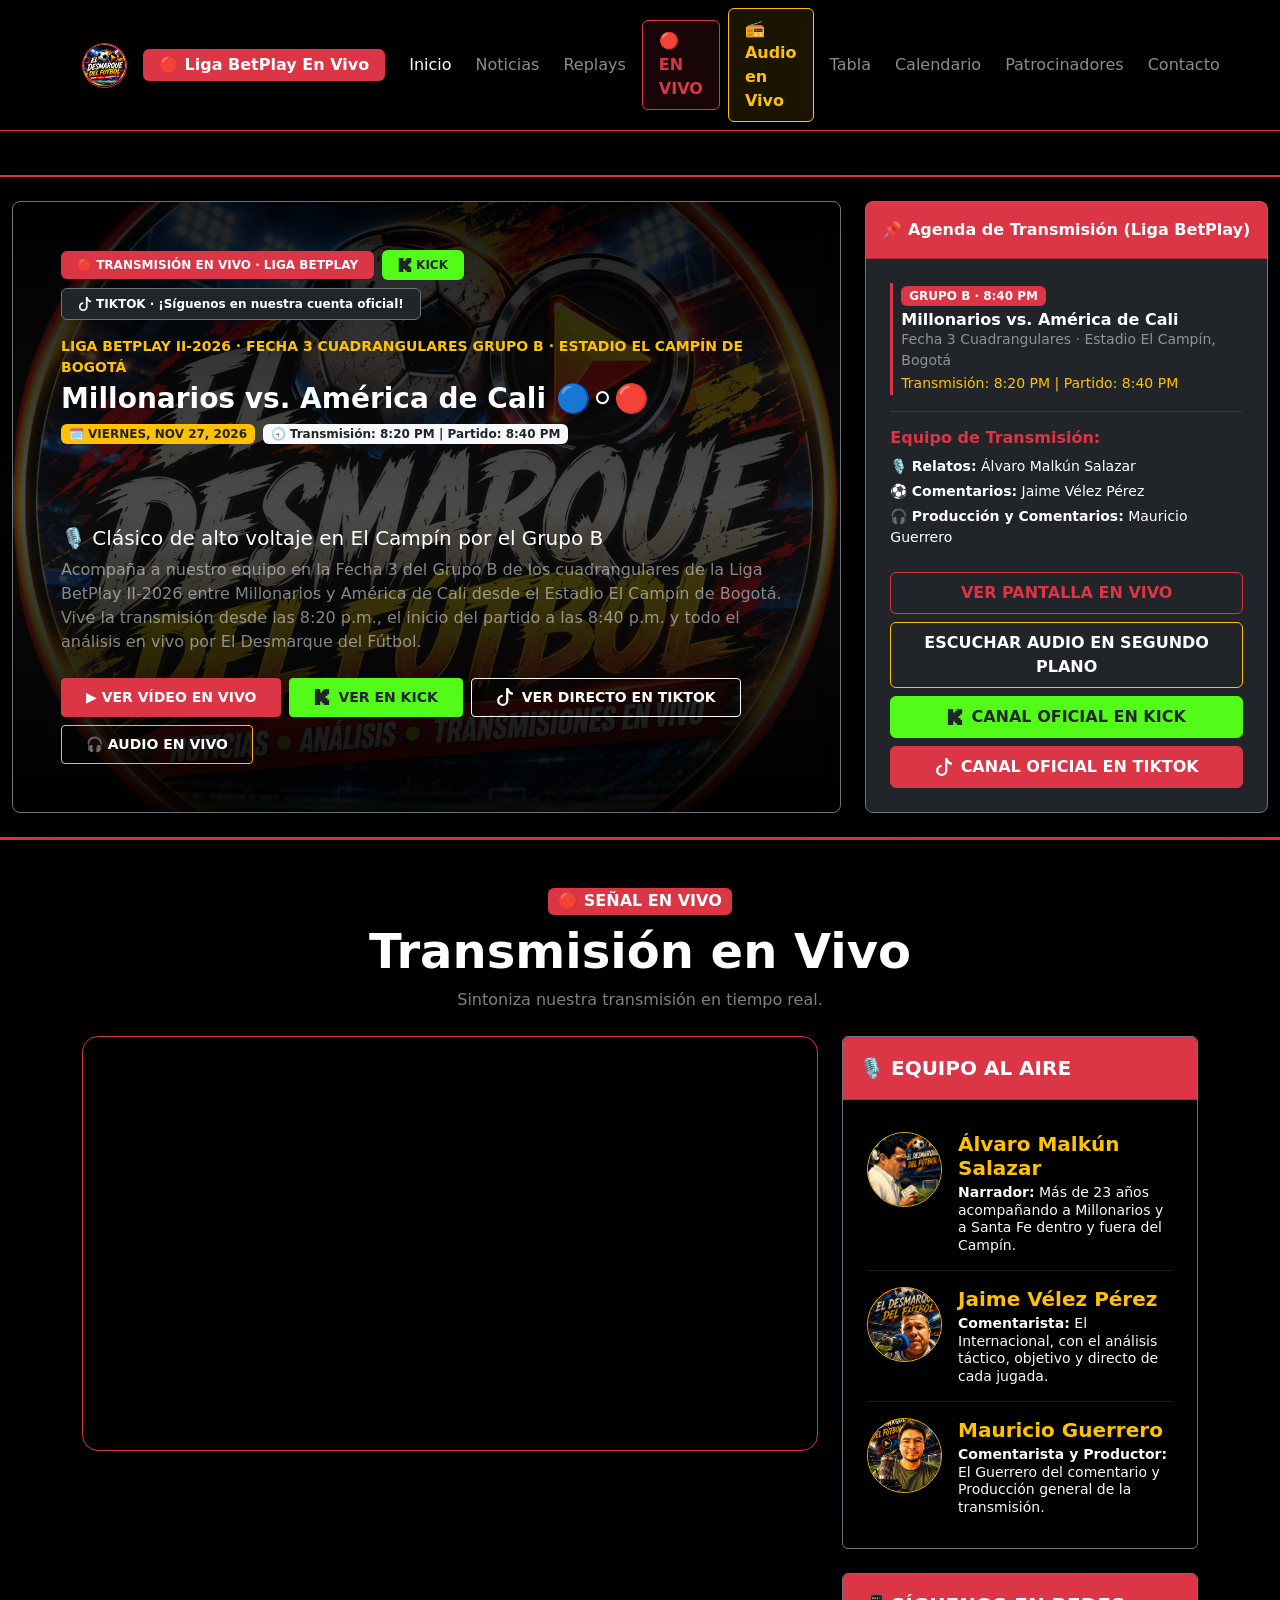
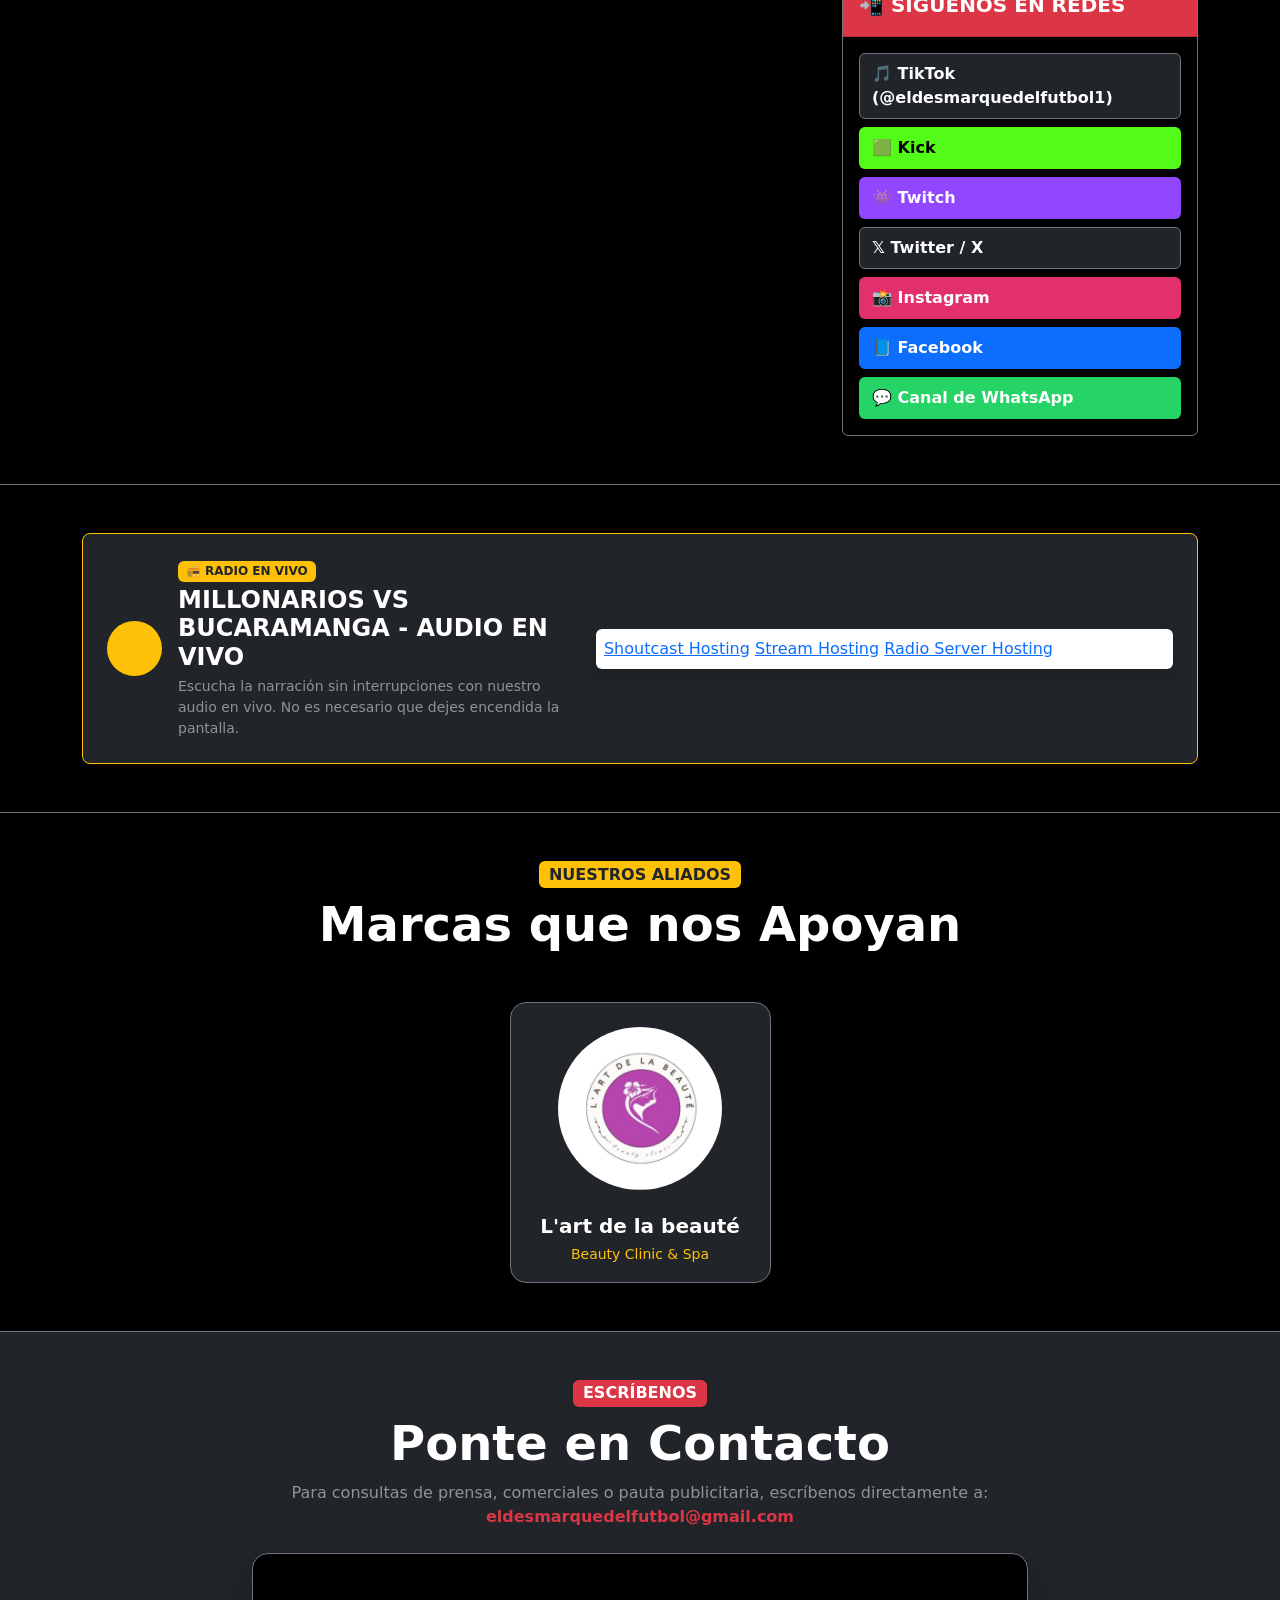
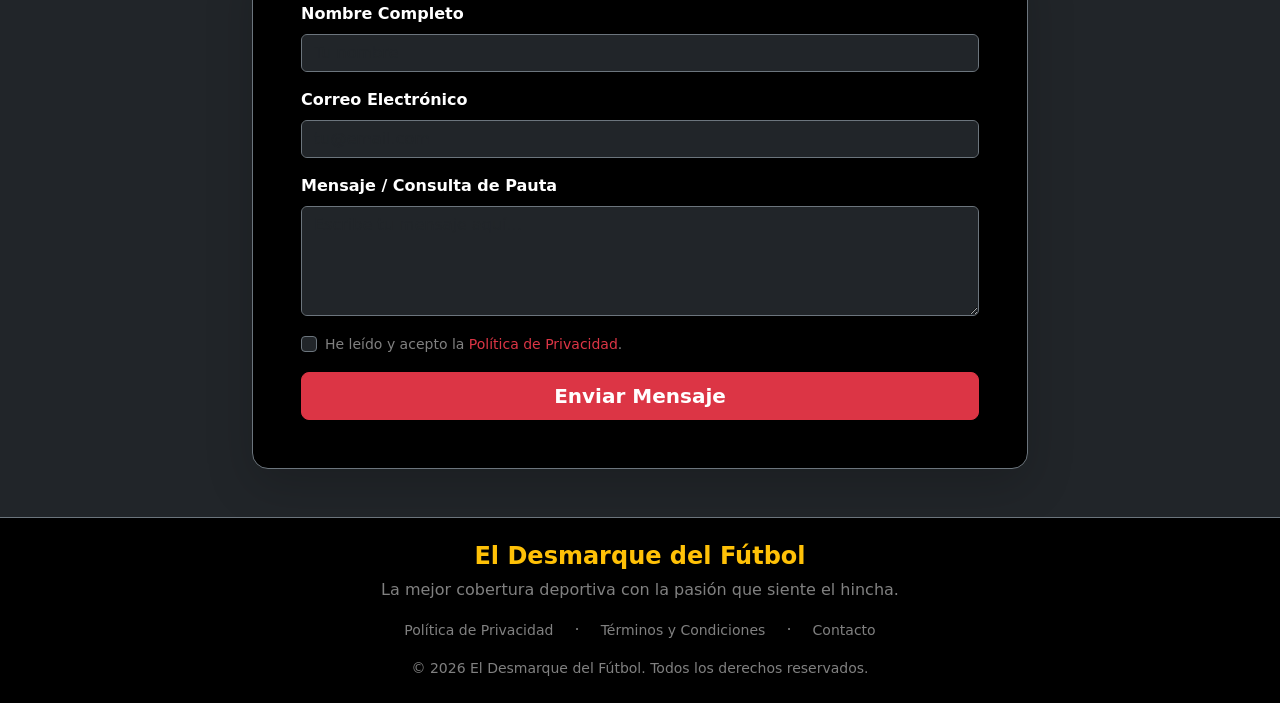
==== index.html @ 72e945a5 "Update match details for Millonarios vs. América" ====
<!DOCTYPE html>
<html lang="es">

<head>
    <!-- Google tag (gtag.js) - Google Analytics -->
    <script async src="https://www.googletagmanager.com/gtag/js?id=G-GMN94FGG5B"></script>
    <script>
      window.dataLayer = window.dataLayer || [];
      function gtag(){dataLayer.push(arguments);}
      gtag('js', new Date());

      gtag('config', 'G-GMN94FGG5B');
    </script>

    <!-- Google AdSense - Código de Monetización Exigido -->
    <script async src="https://pagead2.googlesyndication.com/pagead/js/adsbygoogle.js?client=ca-pub-4287052663928434"
     crossorigin="anonymous"></script>

    <meta charset="UTF-8">
    <meta name="viewport" content="width=device-width, initial-scale=1.0">

    <!-- Título Optimizado para SEO -->
    <title>Liga BetPlay EN VIVO | Millonarios vs América de Cali - Fecha 3 Cuadrangulares Grupo B (8:40 PM) | El Desmarque del Fútbol</title>

    <!-- Meta Etiquetas SEO Principal -->
    <meta name="description" content="Sigue EN VIVO el partido entre Millonarios y América de Cali por la Fecha 3 de los Cuadrangulares Finales Grupo B de la Liga BetPlay II-2026 (viernes 27 de noviembre de 2026, 8:40 PM) desde el Estadio El Campín de Bogotá, Colombia, por El Desmarque del Fútbol.">
    <meta name="keywords" content="Millonarios vs America en vivo, Millonarios vs America de Cali hoy, Cuadrangulares Grupo B Liga BetPlay fecha 3, futbol colombiano en directo, Estadio El Campin Bogota, El Desmarque del Futbol, transmision en kick">
    <meta name="author" content="El Desmarque del Fútbol">
    <meta name="robots" content="index, follow, max-snippet:-1, max-image-preview:large, max-video-preview:-1">

    <!-- PRECARGA DE IMAGEN PRINCIPAL -->
    <link rel="preload" as="image" href="assets/img/El%20Desmarque%20del%20F%C3%BAtbol.png">

    <!-- URL Canónica Optimizada -->
    <link rel="canonical" href="https://eldesmarquedelfutbol.com/">

    <!-- Open Graph (Facebook, WhatsApp y Redes Sociales) -->
    <meta property="og:site_name" content="El Desmarque del Fútbol">
    <meta property="og:title" content="Liga BetPlay EN VIVO | Millonarios vs América de Cali - Cuadrangulares Grupo B (8:40 PM)">
    <meta property="og:description" content="Transmisión EN DIRECTO de Millonarios vs América de Cali por la Fecha 3 de los Cuadrangulares Finales Grupo B de la Liga BetPlay II-2026 desde El Campín.">
    <meta property="og:type" content="video.other">
    <meta property="og:url" content="https://eldesmarquedelfutbol.com/">
    <meta property="og:image" content="https://eldesmarquedelfutbol.com/assets/img/El%20Desmarque%20del%20F%C3%BAtbol.png">
    <meta property="og:image:secure_url" content="https://eldesmarquedelfutbol.com/assets/img/El%20Desmarque%20del%20F%C3%BAtbol.png">
    <meta property="og:image:type" content="image/png">
    <meta property="og:locale" content="es_CO">

    <!-- Twitter Cards -->
    <meta name="twitter:card" content="summary_large_image">
    <meta name="twitter:title" content="Liga BetPlay EN VIVO | Millonarios vs América de Cali (8:40 PM)">
    <meta name="twitter:description" content="Fecha 3 Cuadrangulares Grupo B Liga BetPlay II-2026: Millonarios vs América de Cali (viernes 27 de noviembre de 2026, 8:40 PM) desde El Campín por El Desmarque del Fútbol.">
    <meta name="twitter:image" content="https://eldesmarquedelfutbol.com/assets/img/El%20Desmarque%20del%20F%C3%BAtbol.png">

    <!-- FAVICON -->
    <link rel="icon" href="assets/img/El%20Desmarque%20del%20F%C3%BAtbol.png" type="image/png">
    <link rel="apple-touch-icon" href="assets/img/El%20Desmarque%20del%20F%C3%BAtbol.png">

    <!-- Preconexiones y Estilos (Bootstrap 5.3.8) -->
    <link rel="preconnect" href="https://cdn.jsdelivr.net">
    <link rel="preconnect" href="https://pagead2.googlesyndication.com">
    <link href="https://cdn.jsdelivr.net/npm/bootstrap@5.3.8/dist/css/bootstrap.min.css" rel="stylesheet">
    <link rel="stylesheet" href="assets/css/styles.css">

    <!-- Datos Estructurados Schema.org (Evento Deportivo + Transmisión + Noticia Destacada) -->
    <script type="application/ld+json">
    {
      "@context": "https://schema.org",
      "@graph": [
        {
          "@type": "SportsEvent",
          "name": "Millonarios vs América de Cali EN VIVO - Fecha 3 Cuadrangulares Grupo B Liga BetPlay II-2026",
          "description": "Transmisión en vivo del partido entre Millonarios y América de Cali por la Fecha 3 de los Cuadrangulares Finales Grupo B de la Liga BetPlay II-2026 desde el Estadio Nemesio Camacho El Campín de Bogotá, Colombia.",
          "image": [
            "https://eldesmarquedelfutbol.com/assets/img/El%20Desmarque%20del%20F%C3%BAtbol.png"
          ],
          "startDate": "2026-11-27T20:40:00-05:00",
          "endDate": "2026-11-27T22:40:00-05:00",
          "eventStatus": "https://schema.org/EventScheduled",
          "eventAttendanceMode": "https://schema.org/MixedEventAttendanceMode",
          "performer": [
            {
              "@type": "SportsTeam",
              "name": "Millonarios"
            },
            {
              "@type": "SportsTeam",
              "name": "América de Cali"
            },
            {
              "@type": "PerformingGroup",
              "name": "El Desmarque del Fútbol"
            }
          ],
          "location": [
            {
              "@type": "StadiumOrArena",
              "name": "Estadio Nemesio Camacho El Campín",
              "address": {
                "@type": "PostalAddress",
                "addressLocality": "Bogotá",
                "addressRegion": "Bogotá D.C.",
                "addressCountry": "CO"
              }
            },
            {
              "@type": "VirtualLocation",
              "name": "El Desmarque del Fútbol Online",
              "url": "https://eldesmarquedelfutbol.com/"
            }
          ],
          "homeTeam": {
            "@type": "SportsTeam",
            "name": "Millonarios"
          },
          "awayTeam": {
            "@type": "SportsTeam",
            "name": "América de Cali"
          },
          "offers": {
            "@type": "Offer",
            "url": "https://eldesmarquedelfutbol.com/",
            "price": "0",
            "priceCurrency": "COP",
            "availability": "https://schema.org/InStock",
            "validFrom": "2026-11-27T00:00:00-05:00"
          },
          "organizer": {
            "@type": "Organization",
            "name": "El Desmarque del Fútbol",
            "url": "https://eldesmarquedelfutbol.com/"
          }
        },
        {
          "@type": "BroadcastEvent",
          "name": "Transmisión En Vivo: Millonarios vs América de Cali",
          "isLiveBroadcast": true,
          "startDate": "2026-11-27T20:40:00-05:00",
          "endDate": "2026-11-27T22:40:00-05:00",
          "video": {
            "@type": "VideoObject",
            "name": "Millonarios vs América de Cali - Liga BetPlay II-2026 En Directo",
            "description": "Sigue en vivo la Fecha 3 de los Cuadrangulares Grupo B de la Liga BetPlay II-2026 desde El Campín por El Desmarque del Fútbol.",
            "thumbnailUrl": "https://eldesmarquedelfutbol.com/assets/img/El%20Desmarque%20del%20F%C3%BAtbol.png",
            "uploadDate": "2026-11-27T20:40:00-05:00",
            "embedUrl": "https://kick.com/eldesmarquedelfutbol",
            "publication": {
              "@type": "BroadcastEvent",
              "isLiveBroadcast": true,
              "startDate": "2026-11-27T20:40:00-05:00"
            }
          }
        },
        {
          "@type": "NewsArticle",
          "headline": "Millonarios vs América de Cali en Vivo: Fecha 3 Cuadrangulares Grupo B Liga BetPlay II-2026",
          "description": "Sigue todos los detalles y la transmisión en directo del clásico entre Millonarios y América de Cali por la Fecha 3 de los cuadrangulares en El Campín.",
          "image": [
            "https://eldesmarquedelfutbol.com/assets/img/El%20Desmarque%20del%20F%C3%BAtbol.png"
          ],
          "datePublished": "2026-11-26T17:55:00-05:00",
          "dateModified": "2026-11-26T17:55:00-05:00",
          "mainEntityOfPage": {
            "@type": "WebPage",
            "@id": "https://eldesmarquedelfutbol.com/"
          },
          "author": {
            "@type": "Organization",
            "name": "El Desmarque del Fútbol",
            "url": "https://eldesmarquedelfutbol.com/"
          },
          "publisher": {
            "@type": "Organization",
            "name": "El Desmarque del Fútbol",
            "logo": {
              "@type": "ImageObject",
              "url": "https://eldesmarquedelfutbol.com/assets/img/El%20Desmarque%20del%20F%C3%BAtbol.png"
            }
          }
        }
      ]
    }
    </script>
</head>
    
<body>
    
<!-- ==========================================
MENÚ PRINCIPAL SUPERIOR (ESCRITORIO Y CABECERA MÓVIL)
=========================================== -->
<nav class="navbar navbar-expand-lg navbar-dark bg-black sticky-top border-bottom border-danger">
    <div class="container">
        <a class="navbar-brand d-flex align-items-center gap-3" href="index.html#inicio">
            <!-- LOGO CIRCULAR ESTANDARIZADO -->
            <img src="assets/img/El%20Desmarque%20del%20F%C3%BAtbol.png" alt="El Desmarque del Fútbol" width="45" height="45" class="rounded-circle border border-danger shadow object-fit-cover">
            <span class="badge bg-danger text-white fs-6 px-3 py-2 d-none d-sm-inline-block shadow-sm">
                🔴 Liga BetPlay En Vivo
            </span>
        </a>

        <!-- NAVEGACIÓN COMPLETA PARA ESCRITORIO -->
        <div class="collapse navbar-collapse" id="menu">
            <ul class="navbar-nav ms-auto align-items-lg-center gap-2">
                <li class="nav-item"><a class="nav-link active" href="index.html#inicio">Inicio</a></li>
                <li class="nav-item"><a class="nav-link" href="noticias.html">Noticias</a></li>
                <li class="nav-item"><a class="nav-link" href="replays.html">Replays</a></li>
                <li class="nav-item">
                    <a class="nav-link text-danger fw-bold bg-danger bg-opacity-10 rounded px-3 border border-danger" href="index.html#transmision">
                        🔴 EN VIVO
                    </a>
                </li>
                <li class="nav-item">
                    <a class="nav-link text-warning fw-bold bg-warning bg-opacity-10 rounded px-3 border border-warning" href="index.html#audio-envivo">
                        📻 Audio en Vivo
                    </a>
                </li>
                <li class="nav-item"><a class="nav-link" href="posiciones.html">Tabla</a></li>
                <li class="nav-item"><a class="nav-link" href="calendario.html">Calendario</a></li>
                <li class="nav-item"><a class="nav-link" href="index.html#patrocinadores">Patrocinadores</a></li>
                <li class="nav-item"><a class="nav-link" href="index.html#contacto">Contacto</a></li>
            </ul>
        </div>
    </div>
</nav>

<!-- ==========================================
BARRA DE NAVEGACIÓN INFERIOR (SOLO EN MÓVILES - d-lg-none)
=========================================== -->
<div class="d-lg-none fixed-bottom bg-black border-top border-danger py-2 shadow-lg z-3">
    <div class="container d-flex justify-content-around text-center px-1">
        <a href="index.html#inicio" class="text-white-50 text-decoration-none" style="font-size: 0.7rem;">
            <div class="fs-6">🏠</div>
            <span>Inicio</span>
        </a>
        <a href="noticias.html" class="text-white-50 text-decoration-none" style="font-size: 0.7rem;">
            <div class="fs-6">📰</div>
            <span>Noticias</span>
        </a>
        <a href="replays.html" class="text-white-50 text-decoration-none" style="font-size: 0.7rem;">
            <div class="fs-6">▶</div>
            <span>Replays</span>
        </a>
        <a href="posiciones.html" class="text-white-50 text-decoration-none" style="font-size: 0.7rem;">
            <div class="fs-6">📊</div>
            <span>Tabla</span>
        </a>
        <a href="calendario.html" class="text-white-50 text-decoration-none" style="font-size: 0.7rem;">
            <div class="fs-6">📅</div>
            <span>Agenda</span>
        </a>
        <a href="index.html#audio-envivo" class="text-warning text-decoration-none fw-bold" style="font-size: 0.7rem;">
            <div class="fs-6">📻</div>
            <span>Audio</span>
        </a>
    </div>
</div>

<!-- ==========================================
FAVICON (LOGO EN LA PESTAÑA DEL NAVEGADOR)
=========================================== -->
<link rel="icon" type="image/png" href="assets/img/imagen_el-desmarque_del_futbol.png">

<!-- ==========================================
FAVICON (LOGO EN LA PESTAÑA DEL NAVEGADOR)
=========================================== -->
<link rel="icon" type="image/png" href="assets/img/El Desmarque del Fútbol.png">

<!-- ==========================================
ESTILOS GLOBALES Y DEL TICKER / TABLERO ANIMADO
=========================================== -->
<style>
    /* Forzar fondo totalmente negro sin espacios blancos */
    html, body {
        background-color: #000000 !important;
        color: #ffffff !important;
        margin: 0;
        padding: 0;
    }

    .ticker {
        background-color: #000000;
        color: #ffffff;
        overflow: hidden;
        white-space: nowrap;
        box-sizing: border-box;
        padding: 10px 0;
        border-bottom: 2px solid #dc3545;
    }

    .ticker-wrap {
        width: 100%;
        overflow: hidden;
    }

    .ticker-move {
        display: inline-block;
        white-space: nowrap;
        padding-left: 100%;
        animation: ticker-anim 42s linear infinite;
    }

    @keyframes ticker-anim {
        0% {
            transform: translate3d(0, 0, 0);
        }
        100% {
            transform: translate3d(-100%, 0, 0);
        }
    }

    /* Pausa el movimiento al pasar el ratón por encima */
    .ticker-wrap:hover .ticker-move {
        animation-play-state: paused;
    }
</style>

<!-- ==========================================
TICKER ANIMADO (TABLERO ELECTRÓNICO)
=========================================== -->
<section class="ticker">
    <div class="ticker-wrap">
        <div class="ticker-move">
            🔴 EN VIVO VÍA KICK Y TIKTOK | 
            🗓️ VIERNES 27 NOV · 8:20 PM TRANSMISIÓN (PARTIDO 8:40 PM): Millonarios vs. América de Cali (Fecha 3 Cuadrangulares Grupo B - Liga BetPlay II-2026 · Estadio El Campín de Bogotá) | 
            🔥 Sigue toda la emoción del fútbol colombiano en directo por El Desmarque del Fútbol.
        </div>
    </div>
</section>

<!-- ==========================================
HERO PRINCIPAL (PERFECTO EN PC Y MÓVILES)
=========================================== -->
<section id="inicio" class="container-fluid py-3 py-md-4 bg-black">
    <div class="row g-3 g-md-4">
        
        <!-- COLUMNA IZQUIERDA: TARJETA PRINCIPAL DEL PARTIDO -->
        <div class="col-lg-8">
            <div class="card bg-dark border-secondary shadow-lg rounded-3 overflow-hidden text-white h-100 position-relative" 
                 style="background: linear-gradient(180deg, rgba(0,0,0,0.88) 0%, rgba(15,15,15,0.75) 50%, rgba(0,0,0,0.95) 100%), url('assets/img/El%20Desmarque%20del%20F%C3%BAtbol.png') center/cover no-repeat; min-height: 480px;">
                
                <div class="card-body p-3 p-sm-4 p-md-5 d-flex flex-column justify-content-between">
                    
                    <!-- ENCABEZADO: BADGES SUPERIORES -->
                    <div>
                        <div class="d-flex align-items-center gap-2 mb-2 mb-sm-3 flex-wrap">
                            <span class="badge bg-danger fs-7 fs-sm-6 px-2 px-sm-3 py-1 py-sm-2">
                                🔴 TRANSMISIÓN EN VIVO · LIGA BETPLAY
                            </span>
                            <!-- BADGE DE KICK -->
                            <a href="https://kick.com/eldesmarquedelfutbol" target="_blank" rel="noopener noreferrer" class="badge text-dark text-decoration-none fw-bold fs-7 fs-sm-6 px-2 px-sm-3 py-1 py-sm-2 d-inline-flex align-items-center gap-1 btn-kick-app" style="background-color: #53fc18;" title="Ver en directo en Kick">
                                <svg xmlns="http://www.w3.org/2000/svg" width="14" height="14" fill="currentColor" viewBox="0 0 24 24" class="flex-shrink-0">
                                    <path d="M1.333 0h8v5.333H12V2.667h2.667V0h8v8H20v2.667h-2.667v2.666H20V16h2.667v8h-8v-2.667H12v-2.666H9.333V24h-8Z"/>
                                </svg>
                                <span>KICK</span>
                            </a>
                            <!-- BADGE DE TIKTOK -->
                            <a href="https://www.tiktok.com/@eldesmarquedelfutbol1" target="_blank" rel="noopener noreferrer" class="badge bg-dark text-white border border-secondary text-decoration-none fw-bold fs-7 fs-sm-6 px-2 px-sm-3 py-1 py-sm-2 d-inline-flex align-items-center gap-1 btn-tiktok-app" title="Ver en directo y seguir en TikTok">
                                <svg xmlns="http://www.w3.org/2000/svg" width="14" height="14" fill="currentColor" viewBox="0 0 16 16" class="flex-shrink-0">
                                    <path d="M9 0h1.98c.144.715.54 1.617 1.235 2.512C12.895 3.389 13.797 4 15 4v2c-1.753 0-3.07-.814-4-1.829V11a5 5 0 1 1-5-5v2a3 3 0 1 0 3 3z"/>
                                </svg>
                                <span>TIKTOK</span> · <span class="d-none d-sm-inline">¡Síguenos en nuestra cuenta oficial!</span><span class="d-inline d-sm-none">¡Síguenos!</span>
                            </a>
                        </div>
                        
                        <!-- Subtítulo SEO -->
                        <small class="text-warning fs-7 fs-sm-6 fw-bold text-uppercase d-block mb-1">
                            LIGA BETPLAY II-2026 · FECHA 3 CUADRANGULARES GRUPO B · ESTADIO EL CAMPÍN DE BOGOTÁ
                        </small>
                        
                        <!-- TÍTULO PRINCIPAL H1 -->
                        <h1 class="fs-3 fs-sm-2 fs-md-1 display-5 fw-bold text-white text-break mb-2">
                            Millonarios vs. América de Cali 🔵⚪🔴
                            <span class="visually-hidden">En Vivo Online - Cuadrangulares Liga BetPlay</span>
                        </h1>
                        
                        <!-- FECHA Y HORA -->
                        <div class="d-flex flex-wrap gap-2 mb-3">
                            <span class="badge bg-warning text-dark fs-7 fs-sm-6">🗓️ VIERNES, NOV 27, 2026</span>
                            <span class="badge bg-light text-dark fs-7 fs-sm-6">🕣 Transmisión: 8:20 PM | Partido: 8:40 PM</span>
                        </div>
                    </div>

                    <!-- PIE DE TARJETA: TEXTO Y BOTONES -->
                    <div class="mt-3">
                        <h3 class="text-white fs-5 fs-sm-4 mb-2">🎙️ Clásico de alto voltaje en El Campín por el Grupo B</h3>
                        <p class="fs-6 fs-sm-5 text-white-50 mb-3 d-none d-md-block" style="max-width: 820px;">
                            Acompaña a nuestro equipo en la Fecha 3 del Grupo B de los cuadrangulares de la Liga BetPlay II-2026 entre Millonarios y América de Cali desde el Estadio El Campín de Bogotá. Vive la transmisión desde las 8:20 p.m., el inicio del partido a las 8:40 p.m. y todo el análisis en vivo por El Desmarque del Fútbol.
                        </p>
                        
                        <div class="d-flex flex-wrap gap-2 pt-2">
                            <!-- Botón de Vídeo en la Web -->
                            <a href="#transmision" class="btn btn-danger btn-sm btn-md-lg fw-bold px-3 px-sm-4 py-2" title="Ver el partido en vídeo">
                                ▶ VER VÍDEO EN VIVO
                            </a>
                            <!-- Botón Kick (App en Celular / Web en PC) -->
                            <a href="https://kick.com/eldesmarquedelfutbol" target="_blank" rel="noopener noreferrer" class="btn btn-sm btn-md-lg fw-bold px-3 px-sm-4 py-2 text-dark d-inline-flex align-items-center gap-2 btn-kick-app" style="background-color: #53fc18; border-color: #53fc18;" title="Ver directo en la app de Kick">
                                <svg xmlns="http://www.w3.org/2000/svg" width="16" height="16" fill="currentColor" viewBox="0 0 24 24" class="flex-shrink-0">
                                    <path d="M1.333 0h8v5.333H12V2.667h2.667V0h8v8H20v2.667h-2.667v2.666H20V16h2.667v8h-8v-2.667H12v-2.666H9.333V24h-8Z"/>
                                </svg>
                                VER EN KICK
                            </a>
                            <!-- Botón TikTok (App en Celular / Web en PC) -->
                            <a href="https://www.tiktok.com/@eldesmarquedelfutbol1" target="_blank" rel="noopener noreferrer" class="btn btn-outline-light btn-sm btn-md-lg fw-bold px-3 px-sm-4 py-2 text-white d-inline-flex align-items-center gap-2 btn-tiktok-app" title="Ver directo en la app de TikTok">
                                <svg xmlns="http://www.w3.org/2000/svg" width="18" height="18" fill="currentColor" viewBox="0 0 16 16" class="flex-shrink-0">
                                    <path d="M9 0h1.98c.144.715.54 1.617 1.235 2.512C12.895 3.389 13.797 4 15 4v2c-1.753 0-3.07-.814-4-1.829V11a5 5 0 1 1-5-5v2a3 3 0 1 0 3 3z"/>
                                </svg>
                                VER DIRECTO EN TIKTOK
                            </a>
                            <!-- Botón de Audio en Vivo -->
                            <a href="#audio-envivo" class="btn btn-outline-warning btn-sm btn-md-lg fw-bold px-3 px-sm-4 py-2 text-white" title="Escuchar la radio en segundo plano">
                                🎧 AUDIO EN VIVO
                            </a>
                        </div>
                    </div>

                </div>
            </div>
        </div>

        <!-- COLUMNA DERECHA: AGENDA DE TRANSMISIONES -->
        <div class="col-lg-4">
            <div class="card bg-dark border-secondary text-white shadow-lg rounded-3 h-100">
                <div class="card-header bg-danger text-white fw-bold d-flex align-items-center gap-2 py-3">
                    📌 Agenda de Transmisión (Liga BetPlay)
                </div>
                <div class="card-body p-3 p-md-4 d-flex flex-column justify-content-between">
                    <div>
                        <!-- PARTIDO DESTACADO -->
                        <div class="border-start border-3 border-danger ps-2 mb-3">
                            <span class="badge bg-danger text-white fw-bold mb-1">GRUPO B · 8:40 PM</span>
                            <h6 class="fw-bold mb-0">Millonarios vs. América de Cali</h6>
                            <small class="text-white-50 d-block">Fecha 3 Cuadrangulares · Estadio El Campín, Bogotá</small>
                            <small class="text-warning">Transmisión: 8:20 PM | Partido: 8:40 PM</small>
                        </div>

                        <hr class="border-secondary my-3">

                        <!-- Equipo de Transmisión -->
                        <div class="small">
                            <h6 class="text-danger fw-bold mb-2">Equipo de Transmisión:</h6>
                            <p class="mb-1">🎙️ <strong>Relatos:</strong> Álvaro Malkún Salazar</p>
                            <p class="mb-1">⚽ <strong>Comentarios:</strong> Jaime Vélez Pérez</p>
                            <p class="mb-0">🎧 <strong>Producción y Comentarios:</strong> Mauricio Guerrero</p>
                        </div>
                    </div>

                    <div class="mt-4 d-flex flex-column gap-2">
                        <a href="#transmision" class="btn btn-outline-danger w-100 fw-bold py-2" title="Ver transmisiones en directo">
                            VER PANTALLA EN VIVO
                        </a>
                        <!-- Botón de Audio en Vivo Lateral -->
                        <a href="#audio-envivo" class="btn btn-outline-warning w-100 fw-bold py-2 text-white" title="Ir al reproductor de audio">
                            ESCUCHAR AUDIO EN SEGUNDO PLANO
                        </a>
                        <!-- Botón Kick Lateral -->
                        <a href="https://kick.com/eldesmarquedelfutbol" target="_blank" rel="noopener noreferrer" class="btn text-dark w-100 fw-bold py-2 d-inline-flex align-items-center justify-content-center gap-2 btn-kick-app" style="background-color: #53fc18; border-color: #53fc18;" title="Ir al canal de Kick">
                            <svg xmlns="http://www.w3.org/2000/svg" width="16" height="16" fill="currentColor" viewBox="0 0 24 24" class="flex-shrink-0">
                                <path d="M1.333 0h8v5.333H12V2.667h2.667V0h8v8H20v2.667h-2.667v2.666H20V16h2.667v8h-8v-2.667H12v-2.666H9.333V24h-8Z"/>
                            </svg>
                            CANAL OFICIAL EN KICK
                        </a>
                        <!-- Botón TikTok Lateral -->
                        <a href="https://www.tiktok.com/@eldesmarquedelfutbol1" target="_blank" rel="noopener noreferrer" class="btn btn-danger text-white w-100 fw-bold py-2 d-inline-flex align-items-center justify-content-center gap-2 btn-tiktok-app" title="Ir al canal de TikTok">
                            <svg xmlns="http://www.w3.org/2000/svg" width="18" height="18" fill="currentColor" viewBox="0 0 16 16" class="flex-shrink-0">
                                <path d="M9 0h1.98c.144.715.54 1.617 1.235 2.512C12.895 3.389 13.797 4 15 4v2c-1.753 0-3.07-.814-4-1.829V11a5 5 0 1 1-5-5v2a3 3 0 1 0 3 3z"/>
                            </svg>
                            CANAL OFICIAL EN TIKTOK
                        </a>
                    </div>
                </div>
            </div>
        </div>

    </div>
</section>

<!-- ==========================================
SCRIPT DE APERTURA AUTOMÁTICA DE APPS (KICK Y TIKTOK EN MÓVILES)
=========================================== -->
<script>
document.addEventListener("DOMContentLoaded", function() {
    const isMobile = /iPhone|iPad|iPod|Android/i.test(navigator.userAgent);
    const isAndroid = /Android/i.test(navigator.userAgent);

    // 1. Configuración para TikTok
    const tiktokButtons = document.querySelectorAll('.btn-tiktok-app');
    tiktokButtons.forEach(button => {
        button.addEventListener('click', function(e) {
            if (isMobile) {
                const webUrl = this.getAttribute('href');
                if (isAndroid) {
                    e.preventDefault();
                    // Usa el paquete oficial de América (com.zhiliaoapp.musically) y fallback automático
                    window.location.href = "intent://www.tiktok.com/@eldesmarquedelfutbol1#Intent;scheme=https;package=com.zhiliaoapp.musically;S.browser_fallback_url=" + encodeURIComponent(webUrl) + ";end";
                }
                // En iPhone/iPad (iOS) no interceptamos el clic: el sistema abre la app oficial automáticamente mediante Universal Links
            }
        });
    });

    // 2. Configuración para Kick
    const kickButtons = document.querySelectorAll('.btn-kick-app');
    kickButtons.forEach(button => {
        button.addEventListener('click', function(e) {
            if (isMobile) {
                e.preventDefault();
                const webUrl = this.getAttribute('href');
                if (isAndroid) {
                    window.location.href = "intent://kick.com/eldesmarquedelfutbol#Intent;scheme=https;package=com.kick.mobile;S.browser_fallback_url=" + encodeURIComponent(webUrl) + ";end";
                } else {
                    window.location.href = "kick://channel/eldesmarquedelfutbol";
                    setTimeout(function() {
                        if (!document.hidden) {
                            window.location.href = webUrl;
                        }
                    }, 1500);
                }
            }
        });
    });
});
</script>

<!-- ==========================================

SECCIÓN DE TRANSMISIÓN EN VIVO CON REPRODUCTOR KICK

=========================================== -->

<section id="transmision" class="py-5 bg-black border-top border-danger border-3">

    <div class="container">

        <div class="text-center mb-4">

            <span class="badge bg-danger fs-6 mb-2">🔴 SEÑAL EN VIVO</span>

            <h2 class="display-5 fw-bold text-white">Transmisión en Vivo</h2>

            <p class="text-white-50">Sintoniza nuestra transmisión en tiempo real.</p>

        </div>



        <div class="row g-4">

            <!-- REPRODUCTOR EMBEBIDO DE KICK -->

            <div class="col-lg-8">

                <div class="ratio ratio-16x9 shadow-lg rounded-4 overflow-hidden border border-danger bg-black">

                    <iframe 

                        src="https://player.kick.com/eldesmarquedelfutbol?autoplay=true&muted=false" 

                        allowfullscreen 

                        scrolling="no"

                        title="Transmisión en vivo de El Desmarque del Fútbol en Kick"

                        allow="autoplay; clipboard-write; encrypted-media; picture-in-picture; web-share"

                        style="border:0; width:100%; height:100%;">

                    </iframe>

                </div>

            </div>



            <!-- PANEL REDES Y EQUIPO (DENTRO DE LA MISMA FILA) -->

            <div class="col-lg-4">

                <!-- EQUIPO AL AIRE (CON DATOS ESTRUCTURADOS DE AUTORIDAD E-E-A-T) -->

                <div class="card bg-black text-white border-secondary shadow-lg mb-4">

                    <div class="card-header bg-danger fw-bold fs-5 py-3">

                        🎙️ EQUIPO AL AIRE

                    </div>

                    <div class="card-body p-4">

                        <!-- ÁLVARO MALKÚN -->

                        <div class="d-flex align-items-start gap-3 my-2" itemscope itemtype="https://schema.org/Person">

                            <img src="assets/img/ALVARO DESMARQUE DEL FUTBOL.png" itemprop="image" alt="Álvaro Malkún Salazar - Narrador deportivo El Desmarque del Fútbol" class="rounded-circle border border-warning shadow" style="width: 75px; height: 75px; object-fit: cover; flex-shrink: 0;">

                            <div>

                                <h5 class="mb-1 text-warning fw-bold" itemprop="name">Álvaro Malkún Salazar</h5>

                                <p class="mb-0 text-light small lh-sm">

                                    <strong itemprop="jobTitle">Narrador:</strong> Más de 23 años acompañando a Millonarios y a Santa Fe dentro y fuera del Campín.

                                </p>

                            </div>

                        </div>



                        <hr class="border-secondary my-3">



                        <!-- JAIME VÉLEZ -->

                        <div class="d-flex align-items-start gap-3 my-2" itemscope itemtype="https://schema.org/Person">

                            <img src="assets/img/JAIME EL DESMARQUE DEL FUTBOL.png" itemprop="image" alt="Jaime Vélez Pérez - Comentarista deportivo El Desmarque del Fútbol" class="rounded-circle border border-warning shadow" style="width: 75px; height: 75px; object-fit: cover; flex-shrink: 0;">

                            <div>

                                <h5 class="mb-1 text-warning fw-bold" itemprop="name">Jaime Vélez Pérez</h5>

                                <p class="mb-0 text-light small lh-sm">

                                    <strong itemprop="jobTitle">Comentarista:</strong> El Internacional, con el análisis táctico, objetivo y directo de cada jugada.

                                </p>

                            </div>

                        </div>



                        <hr class="border-secondary my-3">



                        <!-- MAURICIO GUERRERO -->

                        <div class="d-flex align-items-start gap-3 my-2" itemscope itemtype="https://schema.org/Person">

                            <img src="assets/img/ALLAN DESMARQUE DEL FUTBOL.png" itemprop="image" alt="Mauricio Guerrero - Productor y Comentarista El Desmarque del Fútbol" class="rounded-circle border border-warning shadow" style="width: 75px; height: 75px; object-fit: cover; flex-shrink: 0;">

                            <div>

                                <h5 class="mb-1 text-warning fw-bold" itemprop="name">Mauricio Guerrero</h5>

                                <p class="mb-0 text-light small lh-sm">

                                    <strong itemprop="jobTitle">Comentarista y Productor:</strong> El Guerrero del comentario y Producción general de la transmisión.

                                </p>

                            </div>

                        </div>

                    </div>

                </div>



                <!-- REDES SOCIALES (CON VÍNCULOS OFICIALES RECONOCIDOS POR GOOGLE) -->

                <div class="card bg-black text-white border-secondary shadow-lg">

                    <div class="card-header bg-danger fw-bold fs-5 py-3">

                        📲 SÍGUENOS EN REDES

                    </div>

                    <div class="card-body p-3">

                        <div class="d-grid gap-2">

                            <a href="https://www.tiktok.com/@eldesmarquedelfutbol1" target="_blank" rel="me noopener noreferrer" class="btn btn-dark border-secondary text-start text-white fw-bold py-2">🎵 TikTok (@eldesmarquedelfutbol1)</a>

                            <a href="https://kick.com/eldesmarquedelfutbol" target="_blank" rel="me noopener noreferrer" class="btn text-start fw-bold py-2" style="background-color: #53fc18; color: #000;">🟩 Kick</a>

                            <a href="https://www.twitch.tv/eldesmarquedelfutbol" target="_blank" rel="me noopener noreferrer" class="btn text-start text-white fw-bold py-2" style="background-color: #9146FF;">👾 Twitch</a>

                            <a href="https://x.com/eldesmarquefut" target="_blank" rel="me noopener noreferrer" class="btn btn-dark text-start border-secondary text-white fw-bold py-2">𝕏 Twitter / X</a>

                            <a href="https://www.instagram.com/eldesmarquedelfutbol/" target="_blank" rel="me noopener noreferrer" class="btn text-start text-white fw-bold py-2" style="background-color: #E1306C;">📸 Instagram</a>

                            <a href="https://www.facebook.com/eldesmarquedelfutboloficial" target="_blank" rel="me noopener noreferrer" class="btn btn-primary text-start fw-bold py-2">📘 Facebook</a>

                            <a href="https://whatsapp.com/channel/0029VbCEpum6RGJDsc1QoT0o" target="_blank" rel="me noopener noreferrer" class="btn text-start text-white fw-bold py-2" style="background-color: #25D366;">💬 Canal de WhatsApp</a>

                        </div>

                    </div>

                </div>

            </div>

        </div>

    </div>

</section>

<!-- ==========================================
SECCIÓN REPRODUCTOR DE AUDIO EN VIVO (CASTER.FM)
=========================================== -->
<section id="audio-envivo" class="py-5 bg-black text-white border-top border-secondary">
    <div class="container">
        <div class="card bg-dark border-warning text-white shadow-lg rounded-3 p-3 p-md-4">
            <div class="d-flex flex-column flex-md-row align-items-center justify-content-between gap-3">
                
                <!-- Detalles del evento de audio -->
                <div class="d-flex align-items-center gap-3">
                    <div class="bg-warning text-dark p-3 rounded-circle d-flex align-items-center justify-content-center" style="width: 55px; height: 55px; flex-shrink: 0;">
                        <span class="spinner-grow spinner-grow-sm text-dark" role="status" aria-hidden="true"></span>
                    </div>
                    <div>
                        <span class="badge bg-warning text-dark text-uppercase mb-1 fw-bold">📻 Radio En Vivo</span>
                        <h3 class="h4 fw-bold mb-1 text-white">MILLONARIOS VS BUCARAMANGA - AUDIO EN VIVO</h3>
                        <p class="small text-white-50 mb-0">Escucha la narración sin interrupciones con nuestro audio en vivo. No es necesario que dejes encendida la pantalla.</p>
                    </div>
                </div>

                <!-- Contenedor Oficial del Reproductor de Caster.fm -->
                <div class="w-100 w-md-50 bg-white p-2 rounded overflow-hidden shadow">
                    <div data-type="newStreamPlayer" data-publicToken="0b642816-b785-411c-9beb-d8237211e7d0" data-theme="light" data-color="e81e4d" data-channelId="" data-rendered="false" class="cstrEmbed">
                        <a href="https://www.caster.fm">Shoutcast Hosting</a> 
                        <a href="https://www.caster.fm">Stream Hosting</a> 
                        <a href="https://www.caster.fm">Radio Server Hosting</a>
                    </div>
                    <script src="https://cdn.cloud.caster.fm/widgets/embed.js"></script>
                </div>

            </div>
        </div>
    </div>
</section>

<!-- ==========================================
SECCIÓN PATROCINADORES
=========================================== -->
<section id="patrocinadores" class="py-5 bg-black border-top border-secondary">
    <div class="container">
        <div class="text-center mb-5">
            <span class="badge bg-warning text-dark fs-6 mb-2">NUESTROS ALIADOS</span>
            <h2 class="display-5 fw-bold text-white">Marcas que nos Apoyan</h2>
        </div>

        <div class="row justify-content-center align-items-center g-4">
            <div class="col-6 col-md-4 col-lg-3 text-center">
                <div class="p-3 bg-dark rounded-4 border border-secondary shadow">
                    <img src="assets/img/LART DE LA BEAUTÉ LOGO.jpeg" alt="L'art de la beauté" class="img-fluid rounded-circle p-2" style="max-height: 180px; width: 180px; object-fit: cover;">
                    <h5 class="text-white fw-bold mt-3 mb-1">L'art de la beauté</h5>
                    <small class="text-warning">Beauty Clinic & Spa</small>
                </div>
            </div>
        </div>
    </div>
</section>

<!-- ==========================================
SECCIÓN CONTACTO
=========================================== -->
<section id="contacto" class="py-5 bg-dark border-top border-secondary">
    <div class="container" style="max-width: 800px;">
        <div class="text-center mb-4">
            <span class="badge bg-danger fs-6 mb-2">ESCRÍBENOS</span>
            <h2 class="display-5 fw-bold text-white">Ponte en Contacto</h2>
            <p class="text-white-50 fs-6">
                Para consultas de prensa, comerciales o pauta publicitaria, escríbenos directamente a: <br>
                <a href="mailto:eldesmarquedelfutbol@gmail.com" class="text-danger fw-bold text-decoration-none">eldesmarquedelfutbol@gmail.com</a>
            </p>
        </div>

        <div class="bg-black p-4 p-md-5 rounded-4 border border-secondary shadow-lg">
            <form action="https://formsubmit.co/eldesmarquedelfutbol@gmail.com" method="POST">
                <input type="hidden" name="_next" value="https://eldesmarquedelfutbol.com/">
                <input type="hidden" name="_captcha" value="false">

                <div class="mb-3">
                    <label for="nombre" class="form-label text-white fw-bold">Nombre Completo</label>
                    <input type="text" class="form-control bg-dark text-white border-secondary" id="nombre" name="Nombre" placeholder="Tu nombre" required>
                </div>
                <div class="mb-3">
                    <label for="email" class="form-label text-white fw-bold">Correo Electrónico</label>
                    <input type="email" class="form-control bg-dark text-white border-secondary" id="email" name="Correo" placeholder="tu@email.com" required>
                </div>
                <div class="mb-3">
                    <label for="mensaje" class="form-label text-white fw-bold">Mensaje / Consulta de Pauta</label>
                    <textarea class="form-control bg-dark text-white border-secondary" id="mensaje" name="Mensaje" rows="4" placeholder="Escribe tu mensaje aquí..." required></textarea>
                </div>

                <!-- Aviso Legitimidad GDPR / AdSense -->
                <div class="form-check mb-3 text-start">
                    <input class="form-check-input bg-dark border-secondary" type="checkbox" value="" id="checkPrivacy" required>
                    <label class="form-check-input-label text-white-50 small" for="checkPrivacy">
                        He leído y acepto la <a href="politica-de-privacidad.html" target="_blank" class="text-danger text-decoration-none">Política de Privacidad</a>.
                    </label>
                </div>

                <button type="submit" class="btn btn-danger btn-lg w-100 fw-bold">Enviar Mensaje</button>
            </form>
        </div>
    </div>
</section>

<!-- ==========================================
FOOTER
=========================================== -->
<footer class="bg-black text-white text-center py-4 border-top border-secondary">
    <div class="container">
        <h4 class="fw-bold text-warning mb-2">El Desmarque del Fútbol</h4>
        <p class="text-white-50 mb-3">La mejor cobertura deportiva con la pasión que siente el hincha.</p>
        
        <!-- Enlaces Legales Exigidos por Google AdSense -->
        <div class="mb-3">
            <a href="politica-de-privacidad.html" class="text-white-50 text-decoration-none small me-3 hover-white">Política de Privacidad</a>
            <span class="text-white-50">·</span>
            <a href="terminos-y-condiciones.html" class="text-white-50 text-decoration-none small mx-3 hover-white">Términos y Condiciones</a>
            <span class="text-white-50">·</span>
            <a href="#contacto" class="text-white-50 text-decoration-none small ms-3 hover-white">Contacto</a>
        </div>

        <div class="text-white-50 small">
            &copy; 2026 El Desmarque del Fútbol. Todos los derechos reservados.
        </div>
    </div>
</footer>

<script src="https://cdn.jsdelivr.net/npm/bootstrap@5.3.8/dist/js/bootstrap.bundle.min.js"></script>
<script src="assets/js/main.js"></script>

</body>
</html>
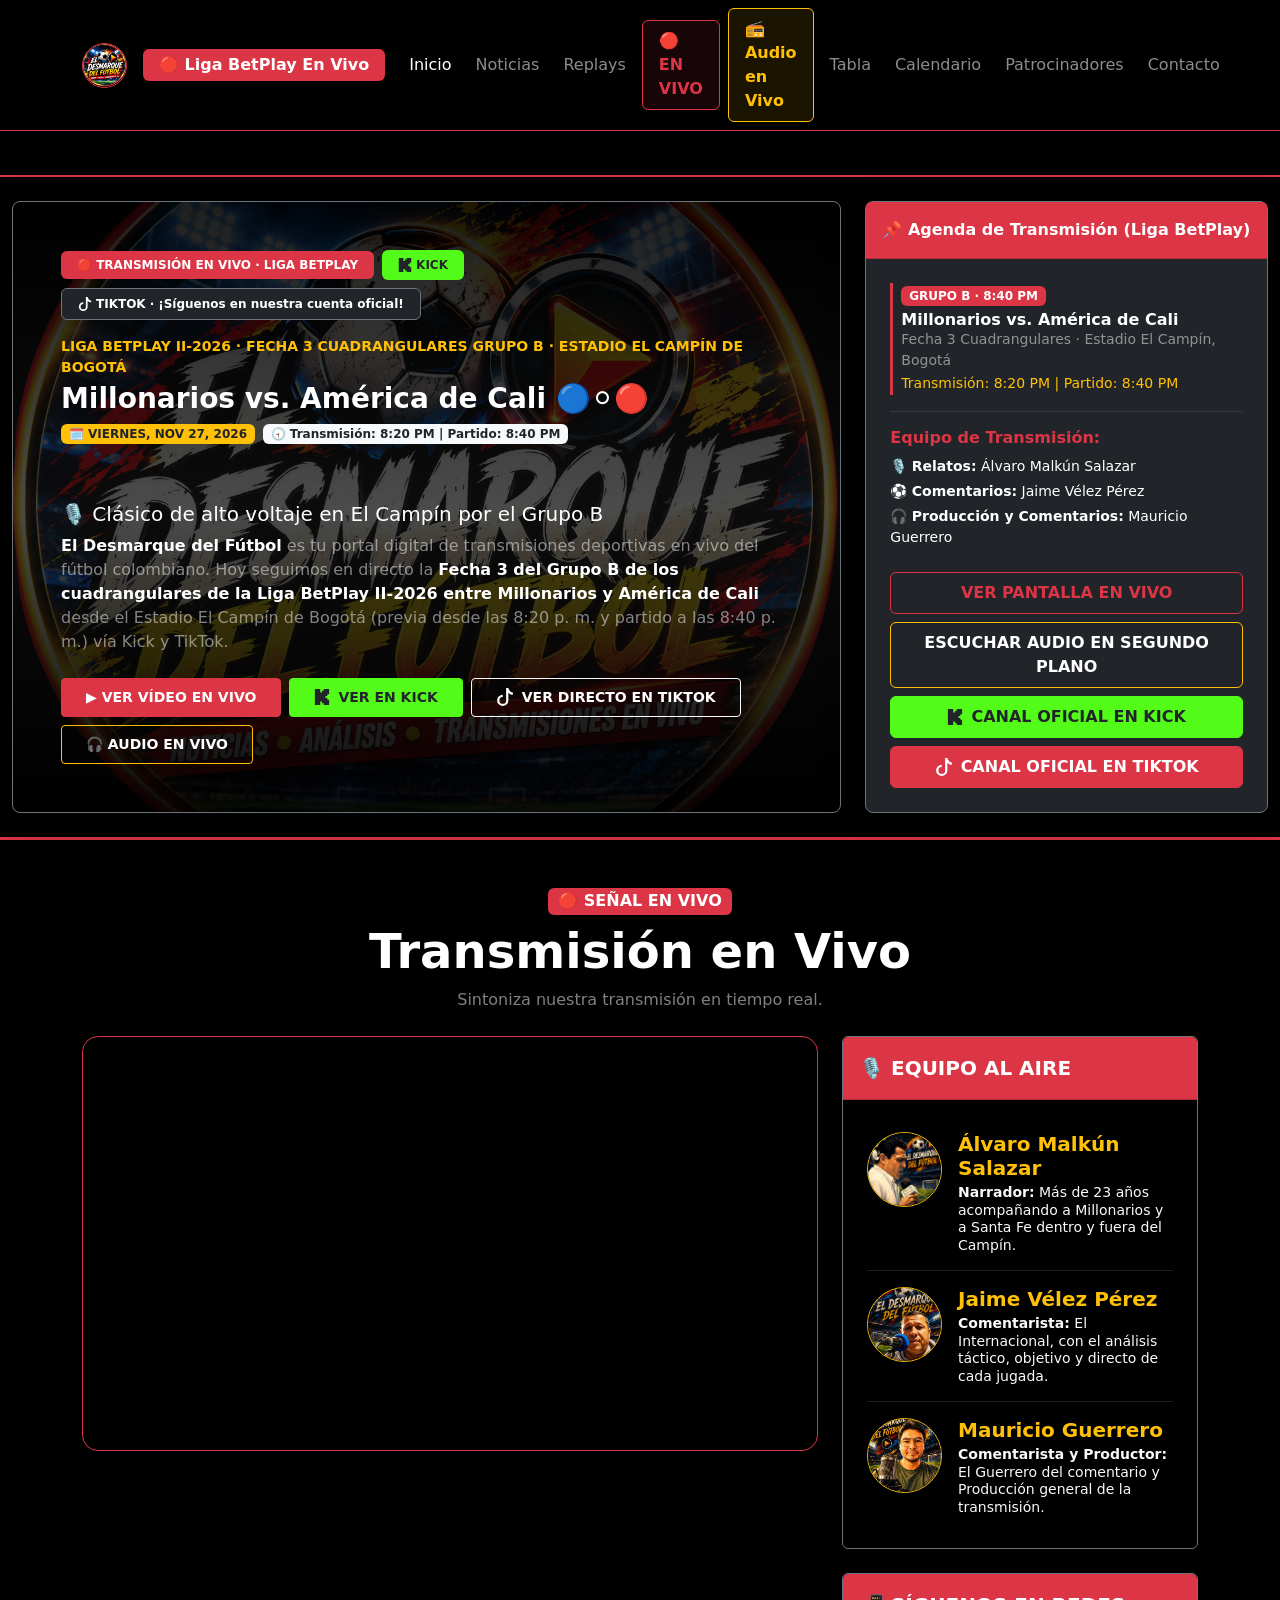
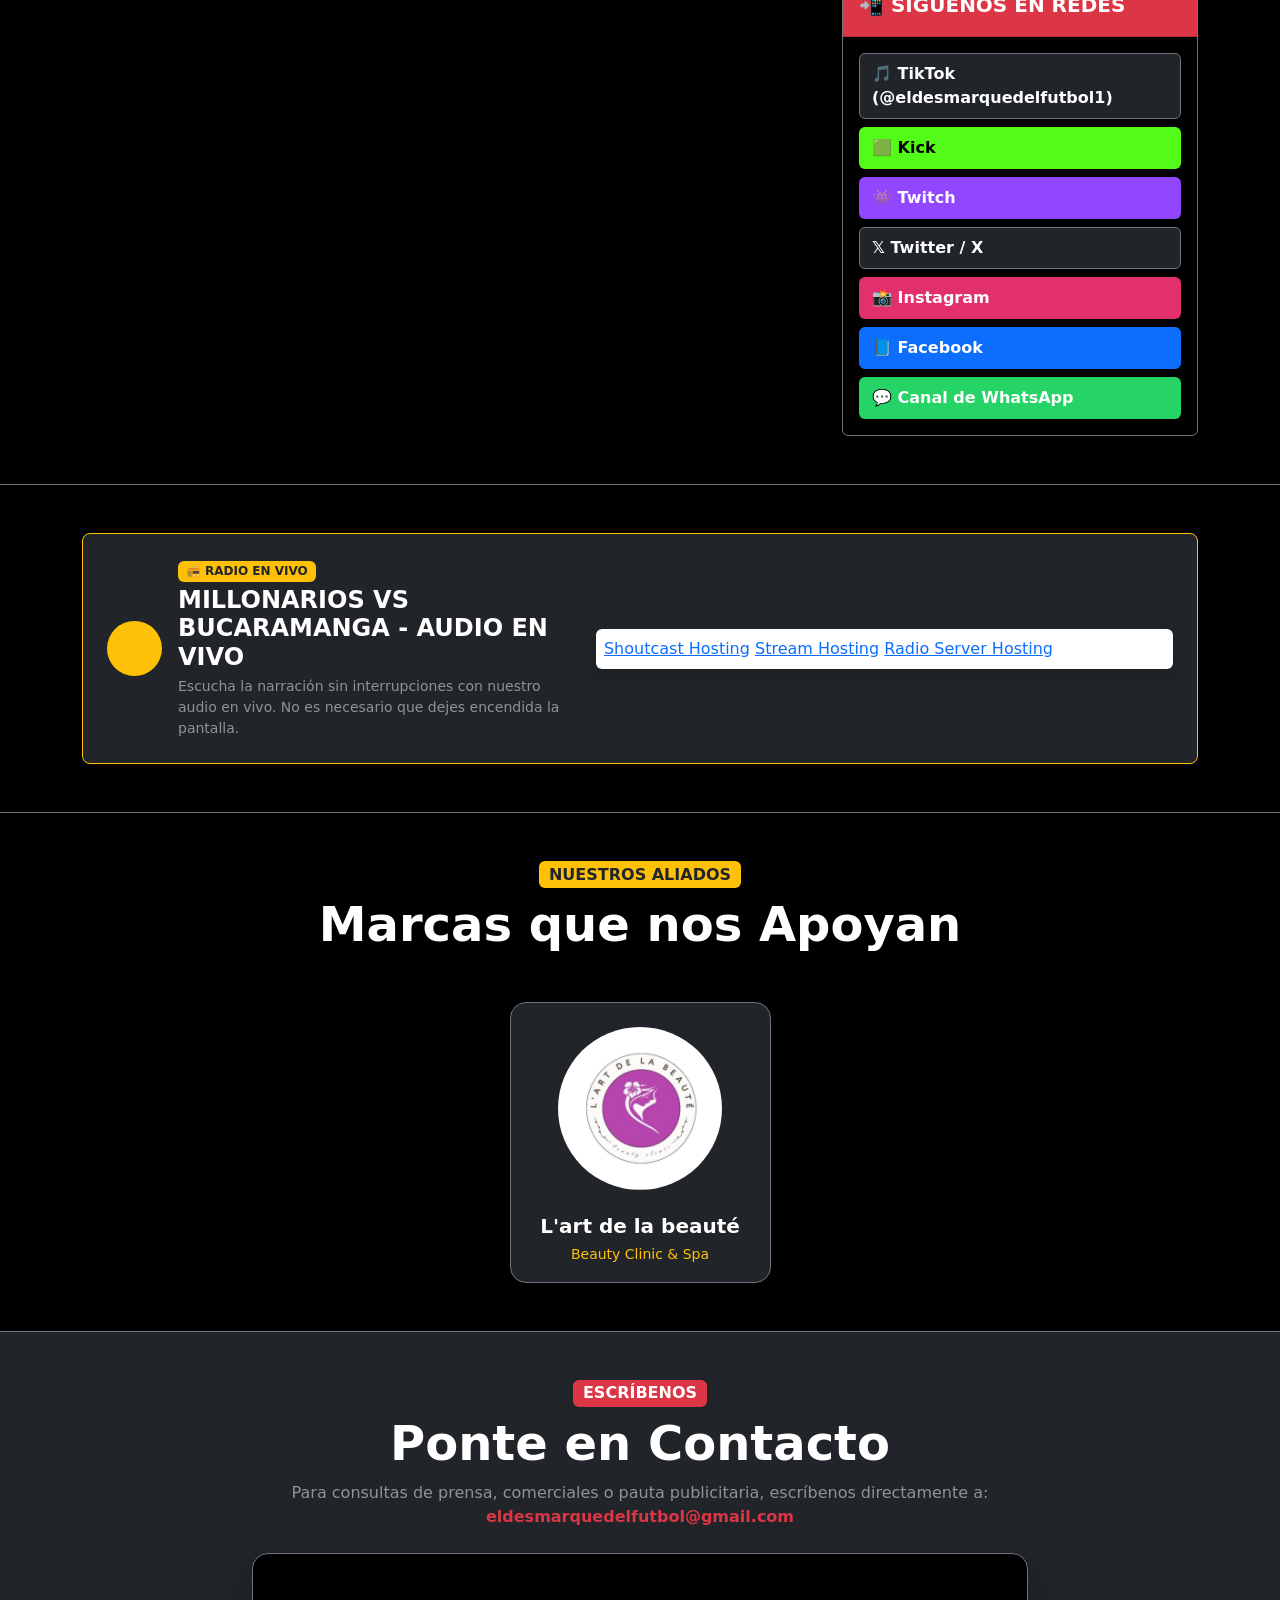
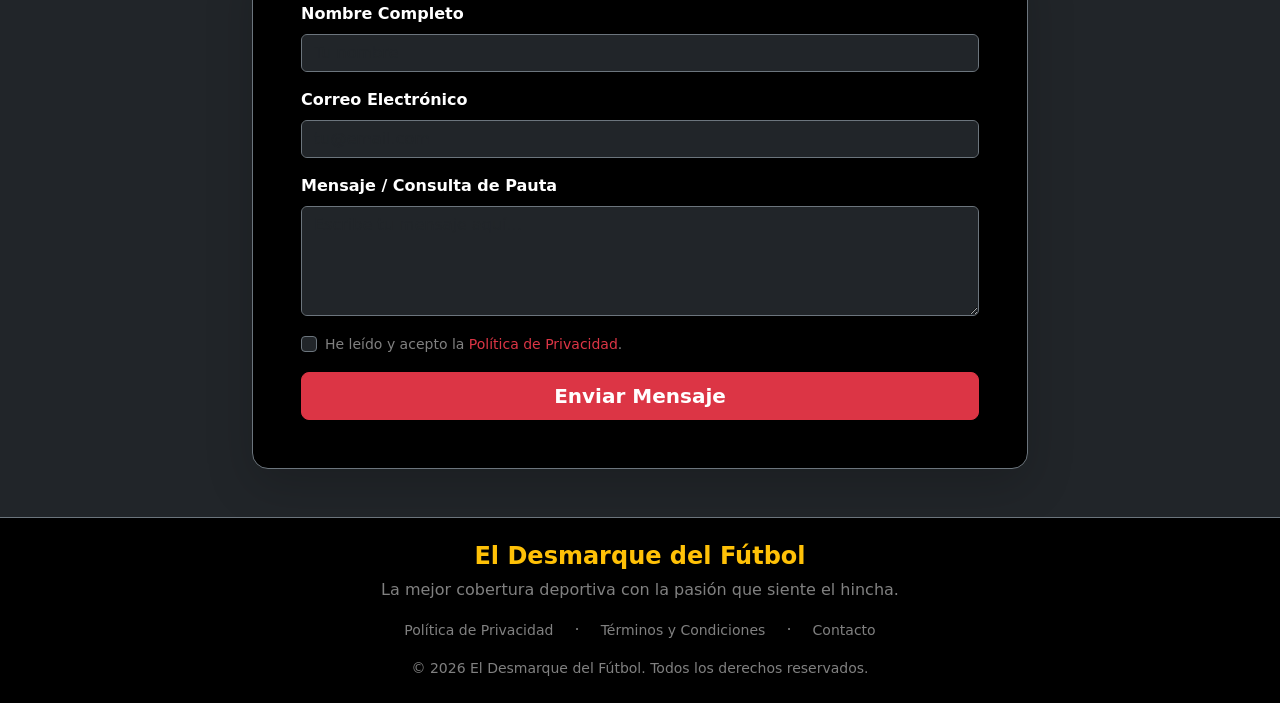
==== commit 5ffe7ab9: "Update index.html" ====
--- a/index.html
+++ b/index.html
@@ -382,8 +382,8 @@
                     <!-- PIE DE TARJETA: TEXTO Y BOTONES -->
                     <div class="mt-3">
                         <h3 class="text-white fs-5 fs-sm-4 mb-2">🎙️ Clásico de alto voltaje en El Campín por el Grupo B</h3>
-                        <p class="fs-6 fs-sm-5 text-white-50 mb-3 d-none d-md-block" style="max-width: 820px;">
-                            Acompaña a nuestro equipo en la Fecha 3 del Grupo B de los cuadrangulares de la Liga BetPlay II-2026 entre Millonarios y América de Cali desde el Estadio El Campín de Bogotá. Vive la transmisión desde las 8:20 p.m., el inicio del partido a las 8:40 p.m. y todo el análisis en vivo por El Desmarque del Fútbol.
+                        <p class="fs-6 text-white-50 mb-3" style="max-width: 820px;">
+                            <strong class="text-white">El Desmarque del Fútbol</strong> es tu portal digital de transmisiones deportivas en vivo del fútbol colombiano. Hoy seguimos en directo la <strong class="text-white">Fecha 3 del Grupo B de los cuadrangulares de la Liga BetPlay II-2026 entre Millonarios y América de Cali</strong> desde el Estadio El Campín de Bogotá (previa desde las 8:20 p. m. y partido a las 8:40 p. m.) vía Kick y TikTok.
                         </p>
                         
                         <div class="d-flex flex-wrap gap-2 pt-2">
@@ -768,7 +768,7 @@
 <!-- ==========================================
 SECCIÓN CONTACTO
 =========================================== -->
-<section id="contacto" class="py-5 bg-dark border-top border-secondary">
+<section id="contacto" data-nosnippet class="py-5 bg-dark border-top border-secondary">
     <div class="container" style="max-width: 800px;">
         <div class="text-center mb-4">
             <span class="badge bg-danger fs-6 mb-2">ESCRÍBENOS</span>
@@ -814,7 +814,7 @@
 <!-- ==========================================
 FOOTER
 =========================================== -->
-<footer class="bg-black text-white text-center py-4 border-top border-secondary">
+<footer data-nosnippet class="bg-black text-white text-center py-4 border-top border-secondary">
     <div class="container">
         <h4 class="fw-bold text-warning mb-2">El Desmarque del Fútbol</h4>
         <p class="text-white-50 mb-3">La mejor cobertura deportiva con la pasión que siente el hincha.</p>
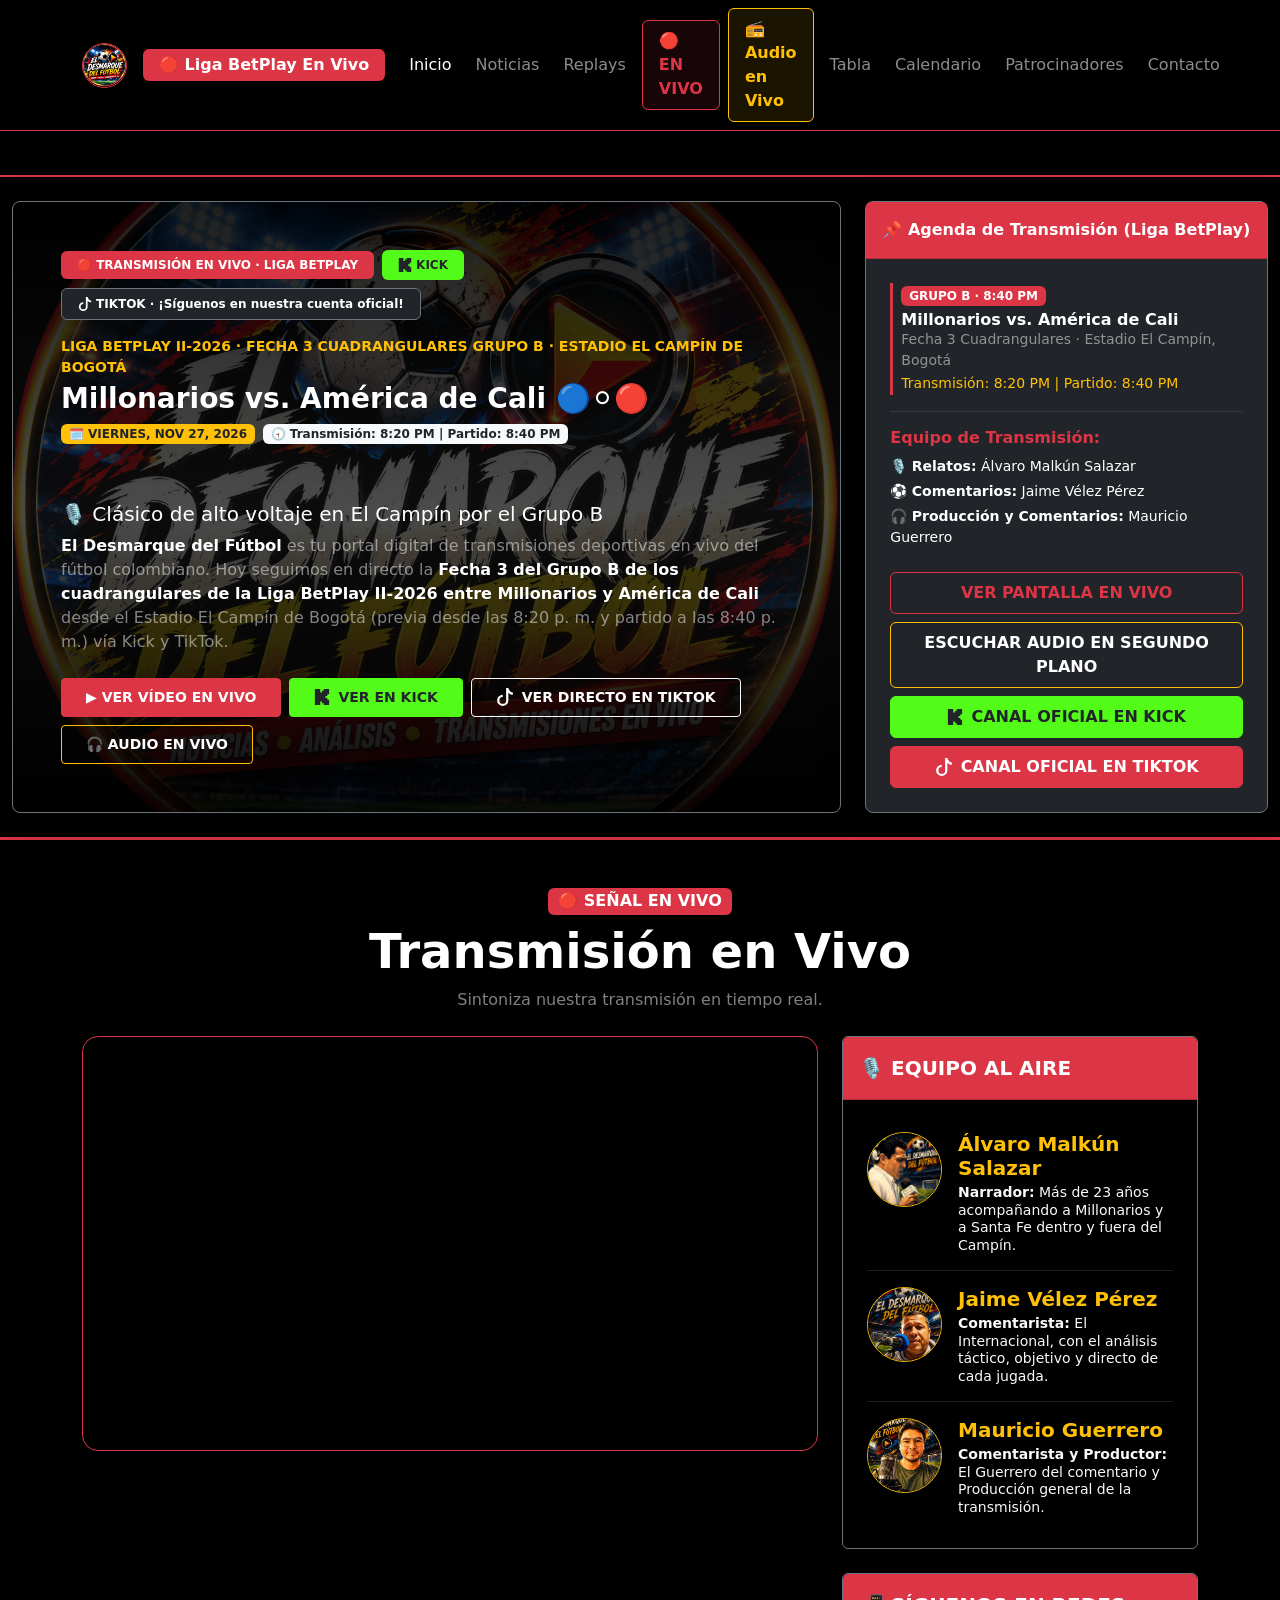
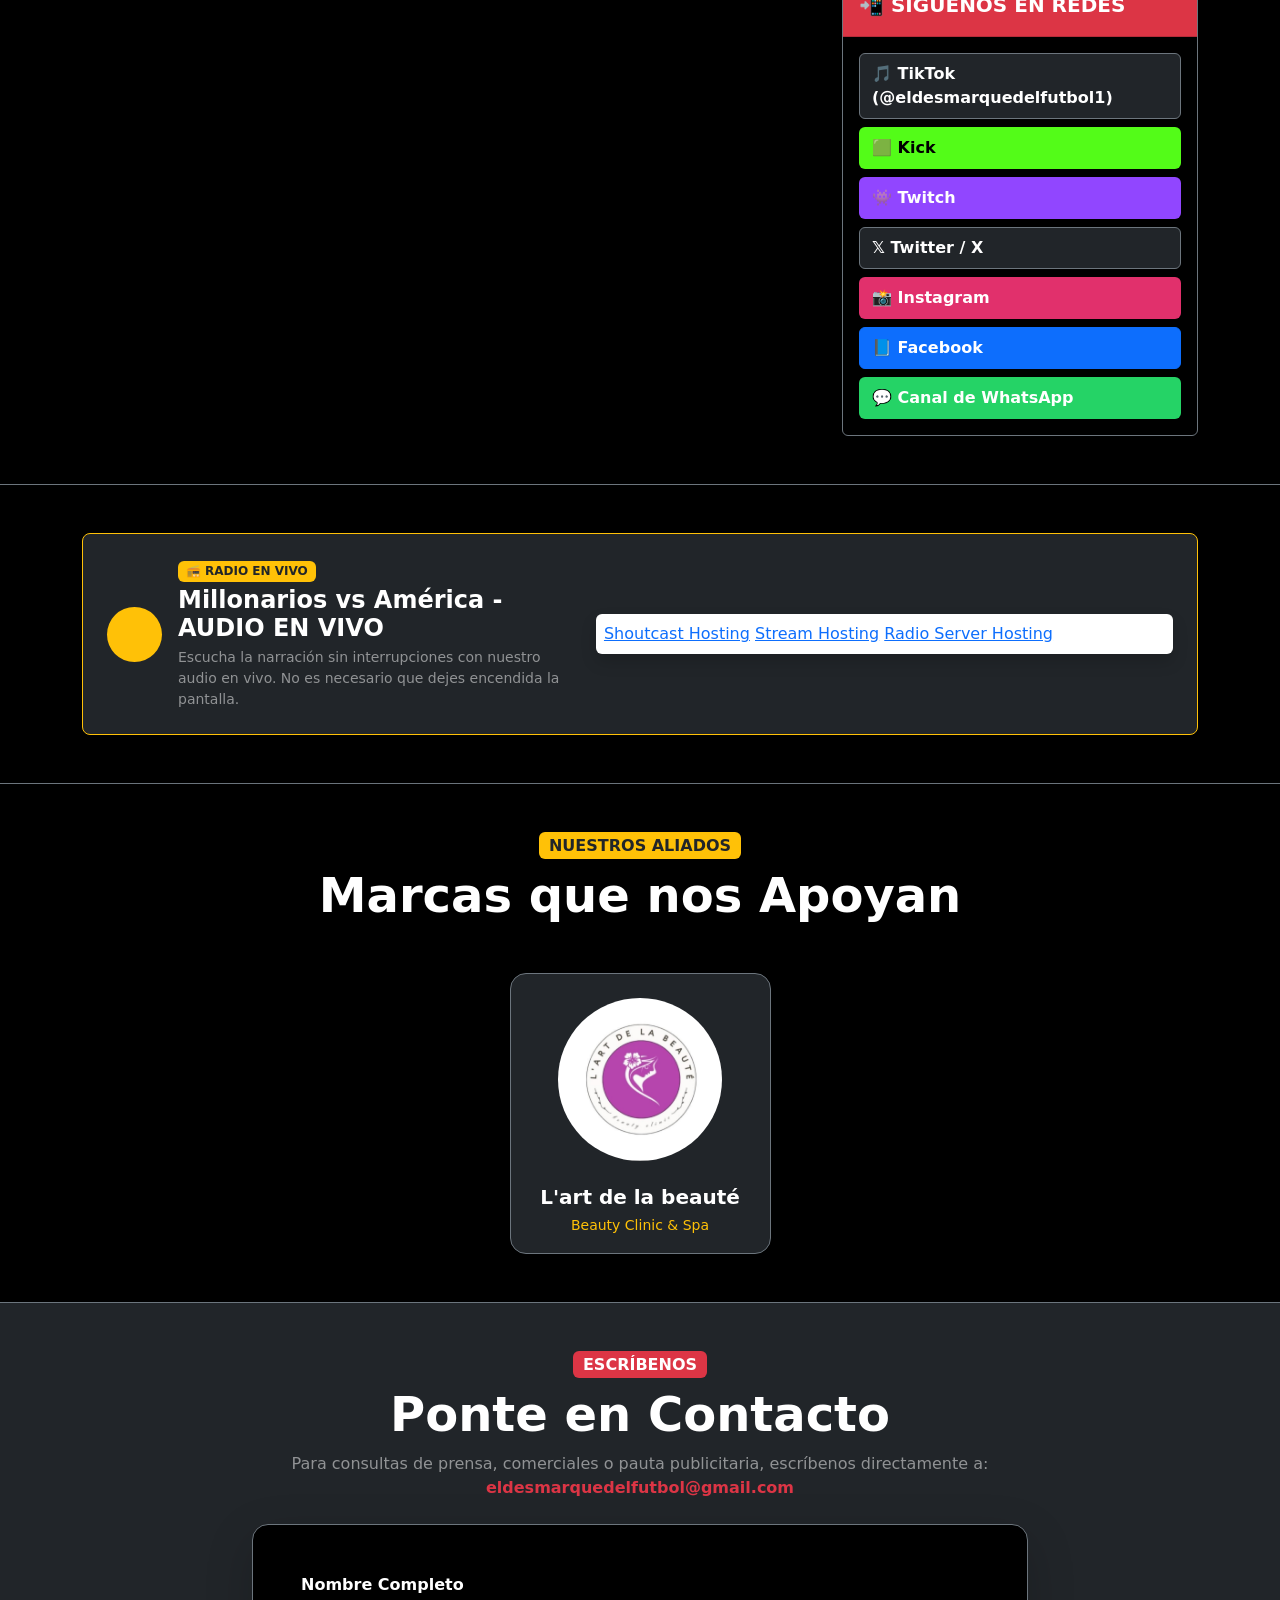
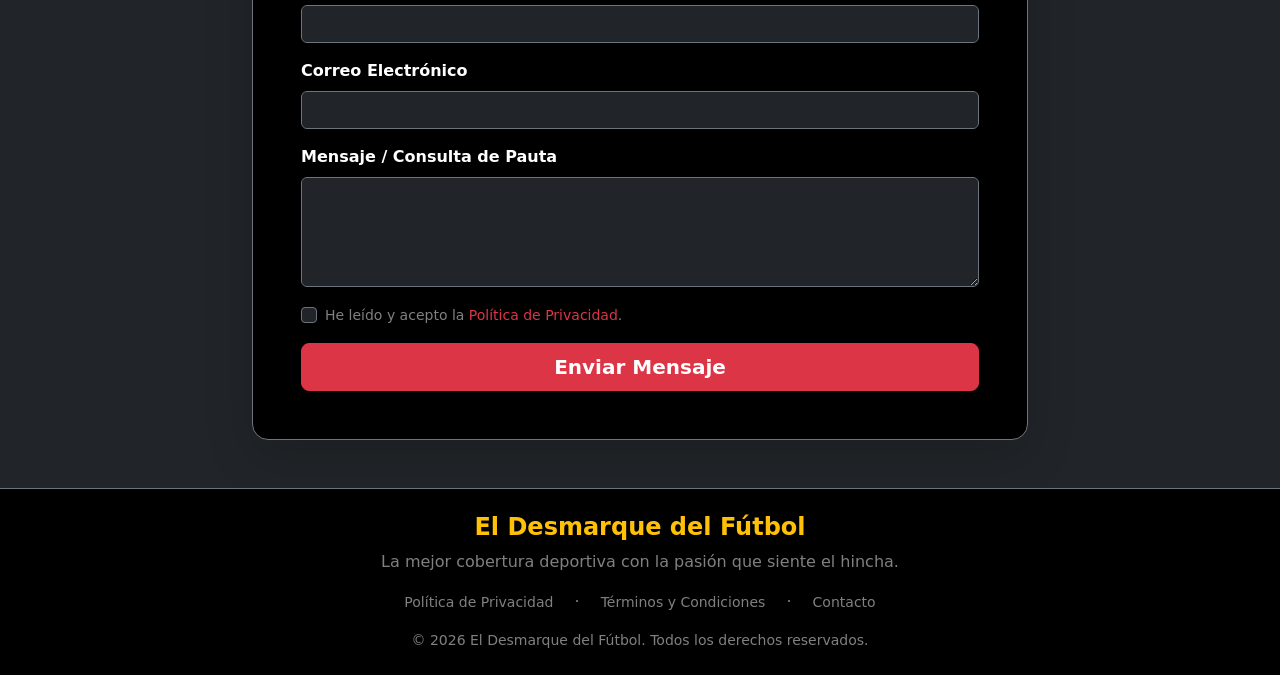
==== commit e4234fd9: "Update match title from Millonarios vs Bucaramanga" ====
--- a/index.html
+++ b/index.html
@@ -723,7 +723,7 @@
                     </div>
                     <div>
                         <span class="badge bg-warning text-dark text-uppercase mb-1 fw-bold">📻 Radio En Vivo</span>
-                        <h3 class="h4 fw-bold mb-1 text-white">MILLONARIOS VS BUCARAMANGA - AUDIO EN VIVO</h3>
+                        <h3 class="h4 fw-bold mb-1 text-white">Millonarios vs América - AUDIO EN VIVO</h3>
                         <p class="small text-white-50 mb-0">Escucha la narración sin interrupciones con nuestro audio en vivo. No es necesario que dejes encendida la pantalla.</p>
                     </div>
                 </div>
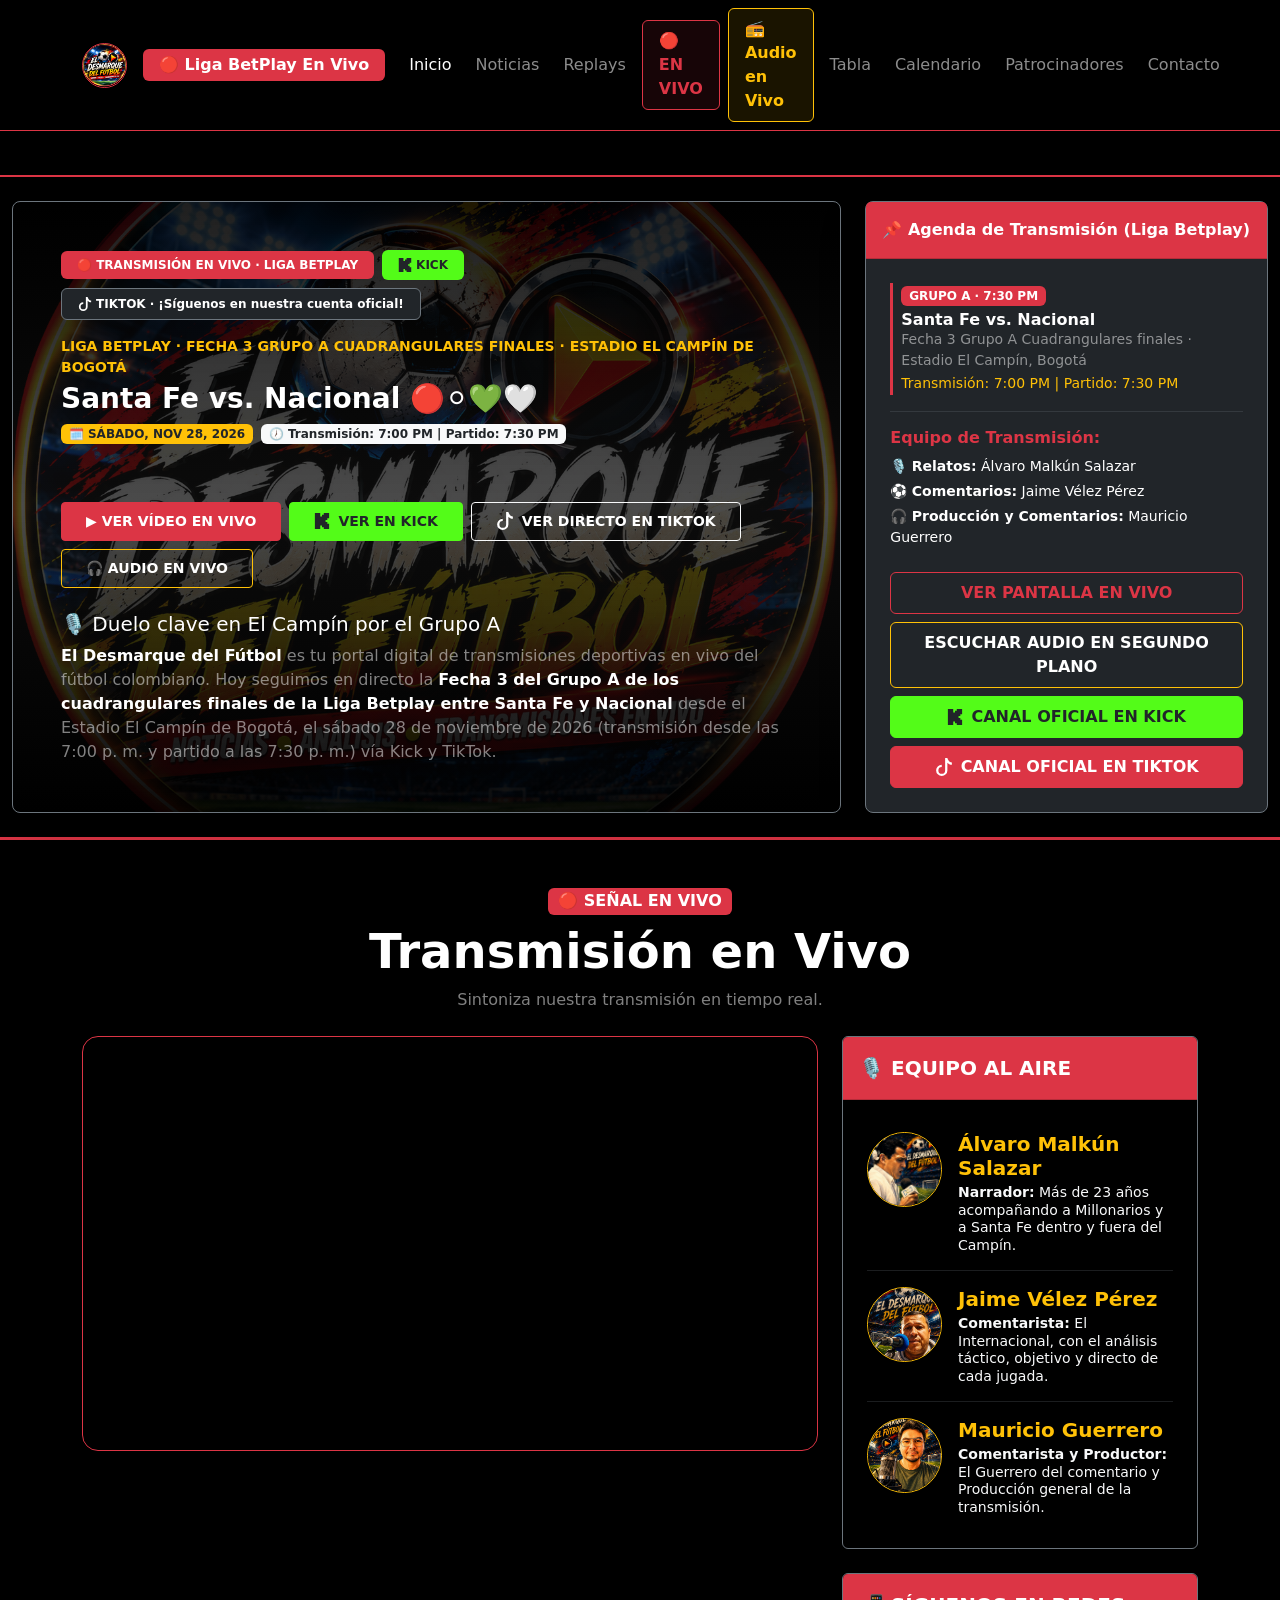
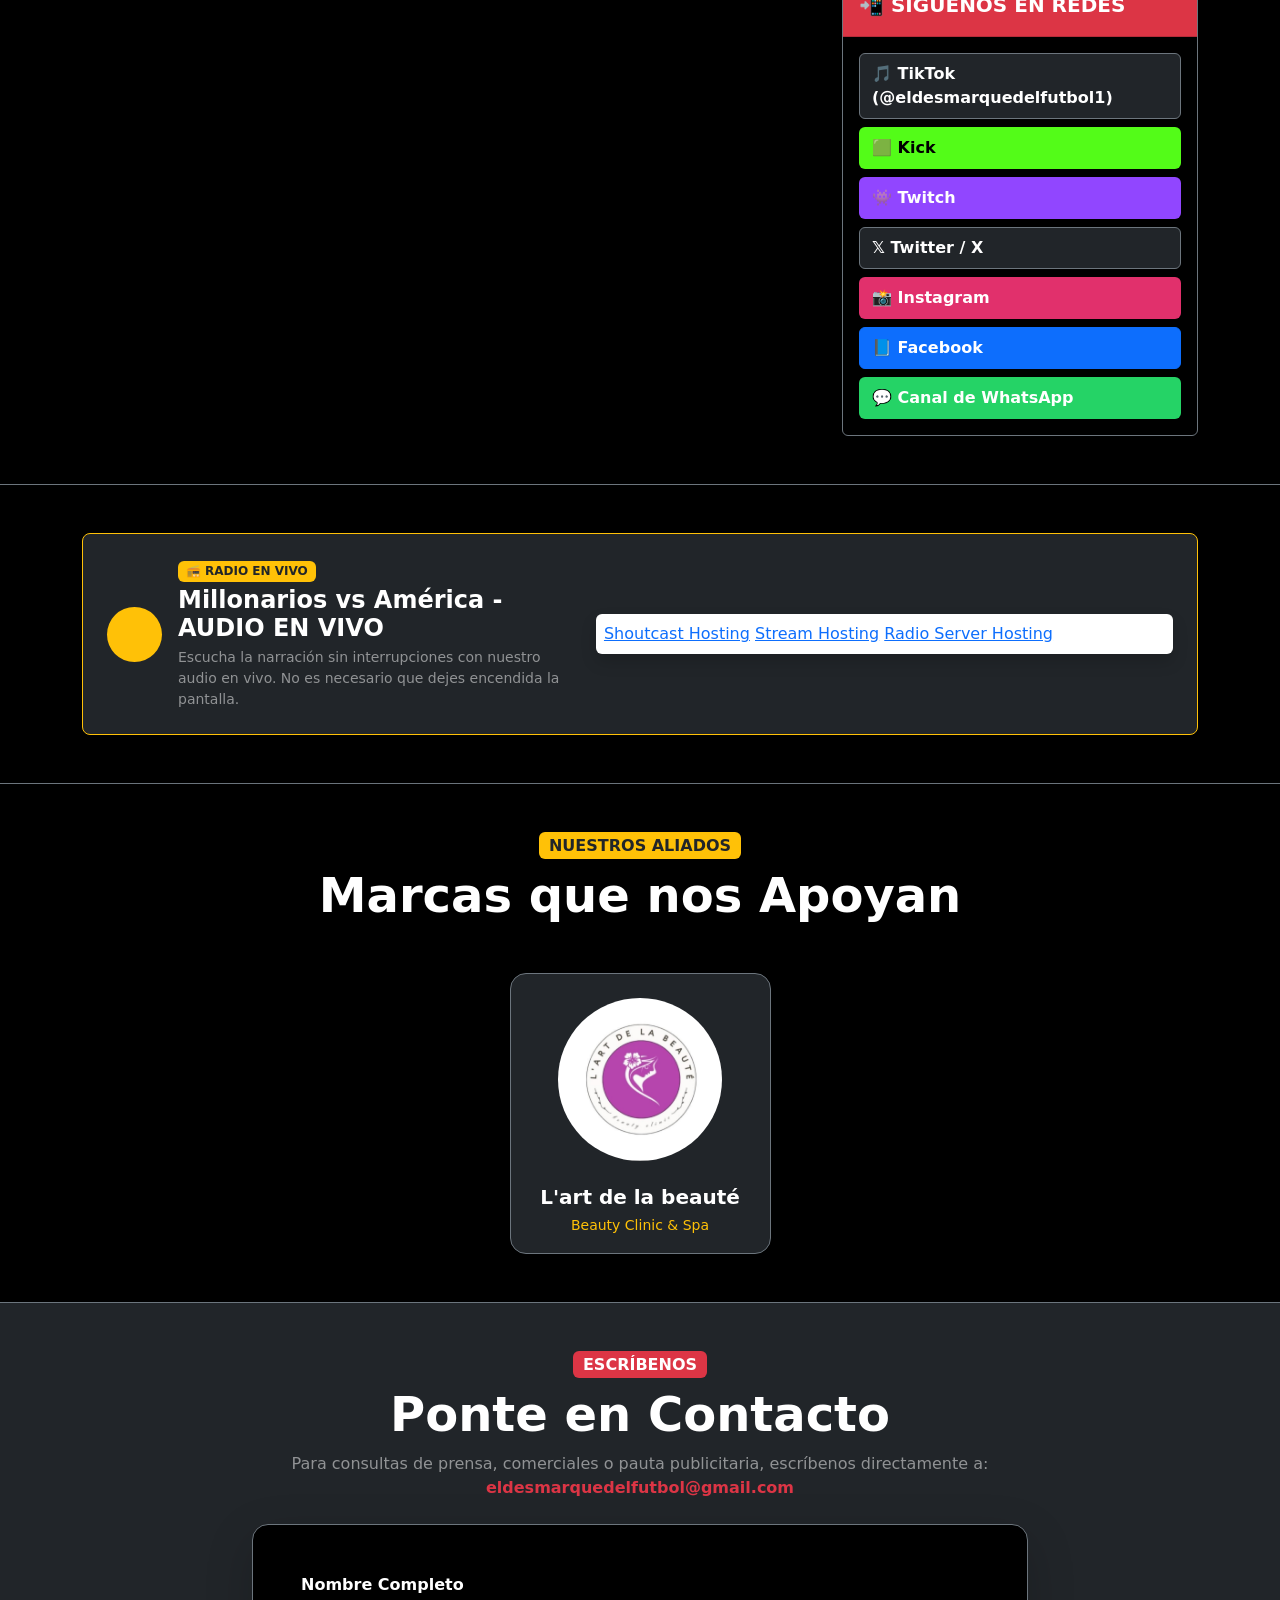
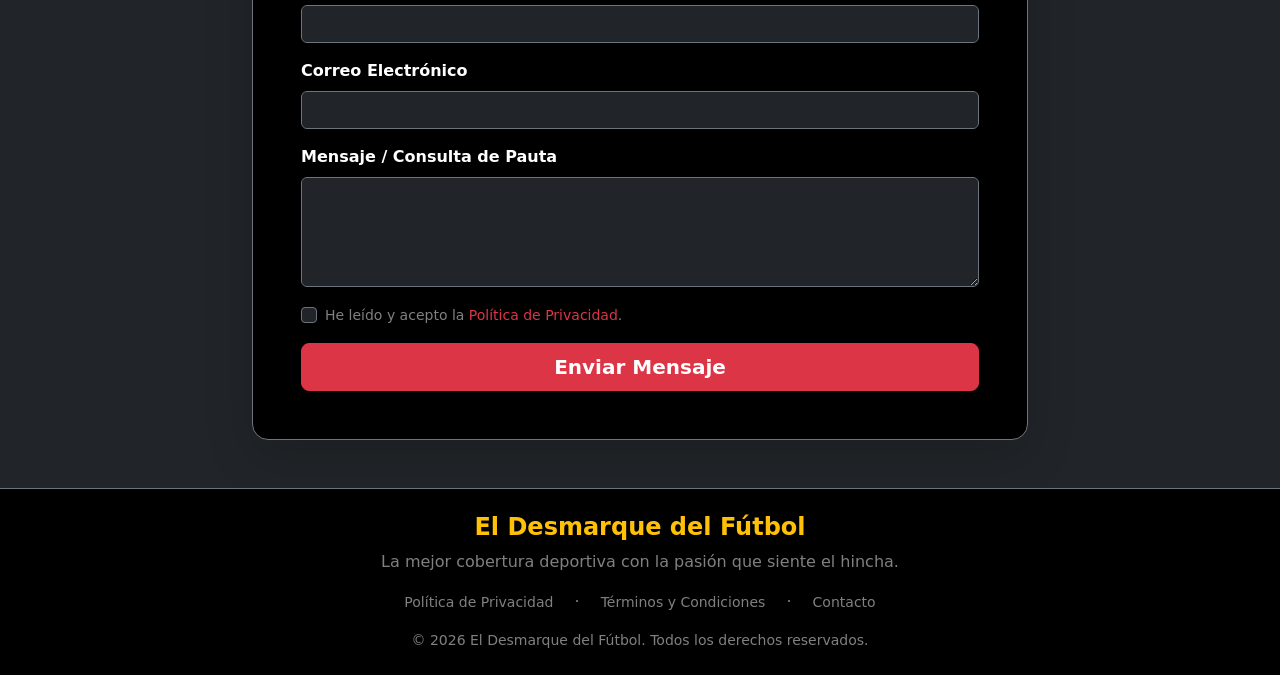
==== commit 00195f16: "Update match details for Santa Fe vs. Nacional" ====
--- a/index.html
+++ b/index.html
@@ -20,11 +20,11 @@
     <meta name="viewport" content="width=device-width, initial-scale=1.0">
 
     <!-- Título Optimizado para SEO -->
-    <title>Liga BetPlay EN VIVO | Millonarios vs América de Cali - Fecha 3 Cuadrangulares Grupo B (8:40 PM) | El Desmarque del Fútbol</title>
+    <title>Liga BetPlay EN VIVO | Independiente Santa Fe vs Atlético Nacional - Fecha 3 Cuadrangulares Grupo A (7:30 PM) | El Desmarque del Fútbol</title>
 
     <!-- Meta Etiquetas SEO Principal -->
-    <meta name="description" content="Sigue EN VIVO el partido entre Millonarios y América de Cali por la Fecha 3 de los Cuadrangulares Finales Grupo B de la Liga BetPlay II-2026 (viernes 27 de noviembre de 2026, 8:40 PM) desde el Estadio El Campín de Bogotá, Colombia, por El Desmarque del Fútbol.">
-    <meta name="keywords" content="Millonarios vs America en vivo, Millonarios vs America de Cali hoy, Cuadrangulares Grupo B Liga BetPlay fecha 3, futbol colombiano en directo, Estadio El Campin Bogota, El Desmarque del Futbol, transmision en kick">
+    <meta name="description" content="Sigue EN VIVO el partido entre Independiente Santa Fe y Atlético Nacional por la Fecha 3 de los Cuadrangulares Finales Grupo A de la Liga BetPlay II-2026 (sábado 28 de noviembre de 2026, 7:30 PM) desde el Estadio El Campín de Bogotá, Colombia, por El Desmarque del Fútbol.">
+    <meta name="keywords" content="Santa Fe vs Nacional en vivo, Independiente Santa Fe vs Atletico Nacional hoy, Cuadrangulares Grupo A Liga BetPlay fecha 3, futbol colombiano en directo, Estadio El Campin Bogota, El Desmarque del Futbol, transmision en kick">
     <meta name="author" content="El Desmarque del Fútbol">
     <meta name="robots" content="index, follow, max-snippet:-1, max-image-preview:large, max-video-preview:-1">
 
@@ -36,8 +36,8 @@
 
     <!-- Open Graph (Facebook, WhatsApp y Redes Sociales) -->
     <meta property="og:site_name" content="El Desmarque del Fútbol">
-    <meta property="og:title" content="Liga BetPlay EN VIVO | Millonarios vs América de Cali - Cuadrangulares Grupo B (8:40 PM)">
-    <meta property="og:description" content="Transmisión EN DIRECTO de Millonarios vs América de Cali por la Fecha 3 de los Cuadrangulares Finales Grupo B de la Liga BetPlay II-2026 desde El Campín.">
+    <meta property="og:title" content="Liga BetPlay EN VIVO | Santa Fe vs Atlético Nacional - Cuadrangulares Grupo A (7:30 PM)">
+    <meta property="og:description" content="Transmisión EN DIRECTO de Independiente Santa Fe vs Atlético Nacional por la Fecha 3 de los Cuadrangulares Finales Grupo A de la Liga BetPlay II-2026 desde El Campín.">
     <meta property="og:type" content="video.other">
     <meta property="og:url" content="https://eldesmarquedelfutbol.com/">
     <meta property="og:image" content="https://eldesmarquedelfutbol.com/assets/img/El%20Desmarque%20del%20F%C3%BAtbol.png">
@@ -47,8 +47,8 @@
 
     <!-- Twitter Cards -->
     <meta name="twitter:card" content="summary_large_image">
-    <meta name="twitter:title" content="Liga BetPlay EN VIVO | Millonarios vs América de Cali (8:40 PM)">
-    <meta name="twitter:description" content="Fecha 3 Cuadrangulares Grupo B Liga BetPlay II-2026: Millonarios vs América de Cali (viernes 27 de noviembre de 2026, 8:40 PM) desde El Campín por El Desmarque del Fútbol.">
+    <meta name="twitter:title" content="Liga BetPlay EN VIVO | Santa Fe vs Atlético Nacional (7:30 PM)">
+    <meta name="twitter:description" content="Fecha 3 Cuadrangulares Grupo A Liga BetPlay II-2026: Independiente Santa Fe vs Atlético Nacional (sábado 28 de noviembre de 2026, 7:30 PM) desde El Campín por El Desmarque del Fútbol.">
     <meta name="twitter:image" content="https://eldesmarquedelfutbol.com/assets/img/El%20Desmarque%20del%20F%C3%BAtbol.png">
 
     <!-- FAVICON -->
@@ -68,23 +68,23 @@
       "@graph": [
         {
           "@type": "SportsEvent",
-          "name": "Millonarios vs América de Cali EN VIVO - Fecha 3 Cuadrangulares Grupo B Liga BetPlay II-2026",
-          "description": "Transmisión en vivo del partido entre Millonarios y América de Cali por la Fecha 3 de los Cuadrangulares Finales Grupo B de la Liga BetPlay II-2026 desde el Estadio Nemesio Camacho El Campín de Bogotá, Colombia.",
+          "name": "Independiente Santa Fe vs Atlético Nacional EN VIVO - Fecha 3 Cuadrangulares Grupo A Liga BetPlay II-2026",
+          "description": "Transmisión en vivo del partido entre Independiente Santa Fe y Atlético Nacional por la Fecha 3 de los Cuadrangulares Finales Grupo A de la Liga BetPlay II-2026 desde el Estadio Nemesio Camacho El Campín de Bogotá, Colombia.",
           "image": [
             "https://eldesmarquedelfutbol.com/assets/img/El%20Desmarque%20del%20F%C3%BAtbol.png"
           ],
-          "startDate": "2026-11-27T20:40:00-05:00",
-          "endDate": "2026-11-27T22:40:00-05:00",
+          "startDate": "2026-11-28T19:30:00-05:00",
+          "endDate": "2026-11-28T21:30:00-05:00",
           "eventStatus": "https://schema.org/EventScheduled",
           "eventAttendanceMode": "https://schema.org/MixedEventAttendanceMode",
           "performer": [
             {
               "@type": "SportsTeam",
-              "name": "Millonarios"
+              "name": "Independiente Santa Fe"
             },
             {
               "@type": "SportsTeam",
-              "name": "América de Cali"
+              "name": "Atlético Nacional"
             },
             {
               "@type": "PerformingGroup",
@@ -110,11 +110,11 @@
           ],
           "homeTeam": {
             "@type": "SportsTeam",
-            "name": "Millonarios"
+            "name": "Independiente Santa Fe"
           },
           "awayTeam": {
             "@type": "SportsTeam",
-            "name": "América de Cali"
+            "name": "Atlético Nacional"
           },
           "offers": {
             "@type": "Offer",
@@ -122,7 +122,7 @@
             "price": "0",
             "priceCurrency": "COP",
             "availability": "https://schema.org/InStock",
-            "validFrom": "2026-11-27T00:00:00-05:00"
+            "validFrom": "2026-11-28T00:00:00-05:00"
           },
           "organizer": {
             "@type": "Organization",
@@ -132,33 +132,33 @@
         },
         {
           "@type": "BroadcastEvent",
-          "name": "Transmisión En Vivo: Millonarios vs América de Cali",
+          "name": "Transmisión En Vivo: Independiente Santa Fe vs Atlético Nacional",
           "isLiveBroadcast": true,
-          "startDate": "2026-11-27T20:40:00-05:00",
-          "endDate": "2026-11-27T22:40:00-05:00",
+          "startDate": "2026-11-28T19:30:00-05:00",
+          "endDate": "2026-11-28T21:30:00-05:00",
           "video": {
             "@type": "VideoObject",
-            "name": "Millonarios vs América de Cali - Liga BetPlay II-2026 En Directo",
-            "description": "Sigue en vivo la Fecha 3 de los Cuadrangulares Grupo B de la Liga BetPlay II-2026 desde El Campín por El Desmarque del Fútbol.",
+            "name": "Independiente Santa Fe vs Atlético Nacional - Liga BetPlay II-2026 En Directo",
+            "description": "Sigue en vivo la Fecha 3 de los Cuadrangulares Grupo A de la Liga BetPlay II-2026 desde El Campín por El Desmarque del Fútbol.",
             "thumbnailUrl": "https://eldesmarquedelfutbol.com/assets/img/El%20Desmarque%20del%20F%C3%BAtbol.png",
-            "uploadDate": "2026-11-27T20:40:00-05:00",
+            "uploadDate": "2026-11-28T19:30:00-05:00",
             "embedUrl": "https://kick.com/eldesmarquedelfutbol",
             "publication": {
               "@type": "BroadcastEvent",
               "isLiveBroadcast": true,
-              "startDate": "2026-11-27T20:40:00-05:00"
+              "startDate": "2026-11-28T19:30:00-05:00"
             }
           }
         },
         {
           "@type": "NewsArticle",
-          "headline": "Millonarios vs América de Cali en Vivo: Fecha 3 Cuadrangulares Grupo B Liga BetPlay II-2026",
-          "description": "Sigue todos los detalles y la transmisión en directo del clásico entre Millonarios y América de Cali por la Fecha 3 de los cuadrangulares en El Campín.",
+          "headline": "Santa Fe vs Atlético Nacional en Vivo: Fecha 3 Cuadrangulares Grupo A Liga BetPlay II-2026",
+          "description": "Sigue todos los detalles y la transmisión en directo del partido entre Independiente Santa Fe y Atlético Nacional por la Fecha 3 de los cuadrangulares en El Campín.",
           "image": [
             "https://eldesmarquedelfutbol.com/assets/img/El%20Desmarque%20del%20F%C3%BAtbol.png"
           ],
-          "datePublished": "2026-11-26T17:55:00-05:00",
-          "dateModified": "2026-11-26T17:55:00-05:00",
+          "datePublished": "2026-11-28T13:45:00-05:00",
+          "dateModified": "2026-11-28T13:45:00-05:00",
           "mainEntityOfPage": {
             "@type": "WebPage",
             "@id": "https://eldesmarquedelfutbol.com/"
@@ -320,7 +320,7 @@
     <div class="ticker-wrap">
         <div class="ticker-move">
             🔴 EN VIVO VÍA KICK Y TIKTOK | 
-            🗓️ VIERNES 27 NOV · 8:20 PM TRANSMISIÓN (PARTIDO 8:40 PM): Millonarios vs. América de Cali (Fecha 3 Cuadrangulares Grupo B - Liga BetPlay II-2026 · Estadio El Campín de Bogotá) | 
+            🗓️ SÁBADO 28 NOV · 7:00 PM TRANSMISIÓN (PARTIDO 7:30 PM): Santa Fe vs. Nacional (Fecha 3 Grupo A Cuadrangulares finales Liga Betplay · Estadio El Campín de Bogotá) | 
             🔥 Sigue toda la emoción del fútbol colombiano en directo por El Desmarque del Fútbol.
         </div>
     </div>
@@ -363,30 +363,25 @@
                         
                         <!-- Subtítulo SEO -->
                         <small class="text-warning fs-7 fs-sm-6 fw-bold text-uppercase d-block mb-1">
-                            LIGA BETPLAY II-2026 · FECHA 3 CUADRANGULARES GRUPO B · ESTADIO EL CAMPÍN DE BOGOTÁ
+                            LIGA BETPLAY · FECHA 3 GRUPO A CUADRANGULARES FINALES · ESTADIO EL CAMPÍN DE BOGOTÁ
                         </small>
                         
                         <!-- TÍTULO PRINCIPAL H1 -->
                         <h1 class="fs-3 fs-sm-2 fs-md-1 display-5 fw-bold text-white text-break mb-2">
-                            Millonarios vs. América de Cali 🔵⚪🔴
-                            <span class="visually-hidden">En Vivo Online - Cuadrangulares Liga BetPlay</span>
+                            Santa Fe vs. Nacional 🔴⚪💚🤍
+                            <span class="visually-hidden">En Vivo Online - Fecha 3 Grupo A Cuadrangulares finales Liga Betplay</span>
                         </h1>
                         
                         <!-- FECHA Y HORA -->
                         <div class="d-flex flex-wrap gap-2 mb-3">
-                            <span class="badge bg-warning text-dark fs-7 fs-sm-6">🗓️ VIERNES, NOV 27, 2026</span>
-                            <span class="badge bg-light text-dark fs-7 fs-sm-6">🕣 Transmisión: 8:20 PM | Partido: 8:40 PM</span>
+                            <span class="badge bg-warning text-dark fs-7 fs-sm-6">🗓️ SÁBADO, NOV 28, 2026</span>
+                            <span class="badge bg-light text-dark fs-7 fs-sm-6">🕖 Transmisión: 7:00 PM | Partido: 7:30 PM</span>
                         </div>
                     </div>
 
-                    <!-- PIE DE TARJETA: TEXTO Y BOTONES -->
+                    <!-- PIE DE TARJETA: BOTONES PRIMERO Y DESCRIPCIÓN DEBAJO -->
                     <div class="mt-3">
-                        <h3 class="text-white fs-5 fs-sm-4 mb-2">🎙️ Clásico de alto voltaje en El Campín por el Grupo B</h3>
-                        <p class="fs-6 text-white-50 mb-3" style="max-width: 820px;">
-                            <strong class="text-white">El Desmarque del Fútbol</strong> es tu portal digital de transmisiones deportivas en vivo del fútbol colombiano. Hoy seguimos en directo la <strong class="text-white">Fecha 3 del Grupo B de los cuadrangulares de la Liga BetPlay II-2026 entre Millonarios y América de Cali</strong> desde el Estadio El Campín de Bogotá (previa desde las 8:20 p. m. y partido a las 8:40 p. m.) vía Kick y TikTok.
-                        </p>
-                        
-                        <div class="d-flex flex-wrap gap-2 pt-2">
+                        <div class="d-flex flex-wrap gap-2 pb-2 mb-3">
                             <!-- Botón de Vídeo en la Web -->
                             <a href="#transmision" class="btn btn-danger btn-sm btn-md-lg fw-bold px-3 px-sm-4 py-2" title="Ver el partido en vídeo">
                                 ▶ VER VÍDEO EN VIVO
@@ -410,6 +405,11 @@
                                 🎧 AUDIO EN VIVO
                             </a>
                         </div>
+
+                        <h3 class="text-white fs-5 fs-sm-4 mb-2">🎙️ Duelo clave en El Campín por el Grupo A</h3>
+                        <p class="fs-6 text-white-50 mb-0" style="max-width: 820px;">
+                            <strong class="text-white">El Desmarque del Fútbol</strong> es tu portal digital de transmisiones deportivas en vivo del fútbol colombiano. Hoy seguimos en directo la <strong class="text-white">Fecha 3 del Grupo A de los cuadrangulares finales de la Liga Betplay entre Santa Fe y Nacional</strong> desde el Estadio El Campín de Bogotá, el sábado 28 de noviembre de 2026 (transmisión desde las 7:00 p. m. y partido a las 7:30 p. m.) vía Kick y TikTok.
+                        </p>
                     </div>
 
                 </div>
@@ -420,16 +420,16 @@
         <div class="col-lg-4">
             <div class="card bg-dark border-secondary text-white shadow-lg rounded-3 h-100">
                 <div class="card-header bg-danger text-white fw-bold d-flex align-items-center gap-2 py-3">
-                    📌 Agenda de Transmisión (Liga BetPlay)
+                    📌 Agenda de Transmisión (Liga Betplay)
                 </div>
                 <div class="card-body p-3 p-md-4 d-flex flex-column justify-content-between">
                     <div>
                         <!-- PARTIDO DESTACADO -->
                         <div class="border-start border-3 border-danger ps-2 mb-3">
-                            <span class="badge bg-danger text-white fw-bold mb-1">GRUPO B · 8:40 PM</span>
-                            <h6 class="fw-bold mb-0">Millonarios vs. América de Cali</h6>
-                            <small class="text-white-50 d-block">Fecha 3 Cuadrangulares · Estadio El Campín, Bogotá</small>
-                            <small class="text-warning">Transmisión: 8:20 PM | Partido: 8:40 PM</small>
+                            <span class="badge bg-danger text-white fw-bold mb-1">GRUPO A · 7:30 PM</span>
+                            <h6 class="fw-bold mb-0">Santa Fe vs. Nacional</h6>
+                            <small class="text-white-50 d-block">Fecha 3 Grupo A Cuadrangulares finales · Estadio El Campín, Bogotá</small>
+                            <small class="text-warning">Transmisión: 7:00 PM | Partido: 7:30 PM</small>
                         </div>
 
                         <hr class="border-secondary my-3">
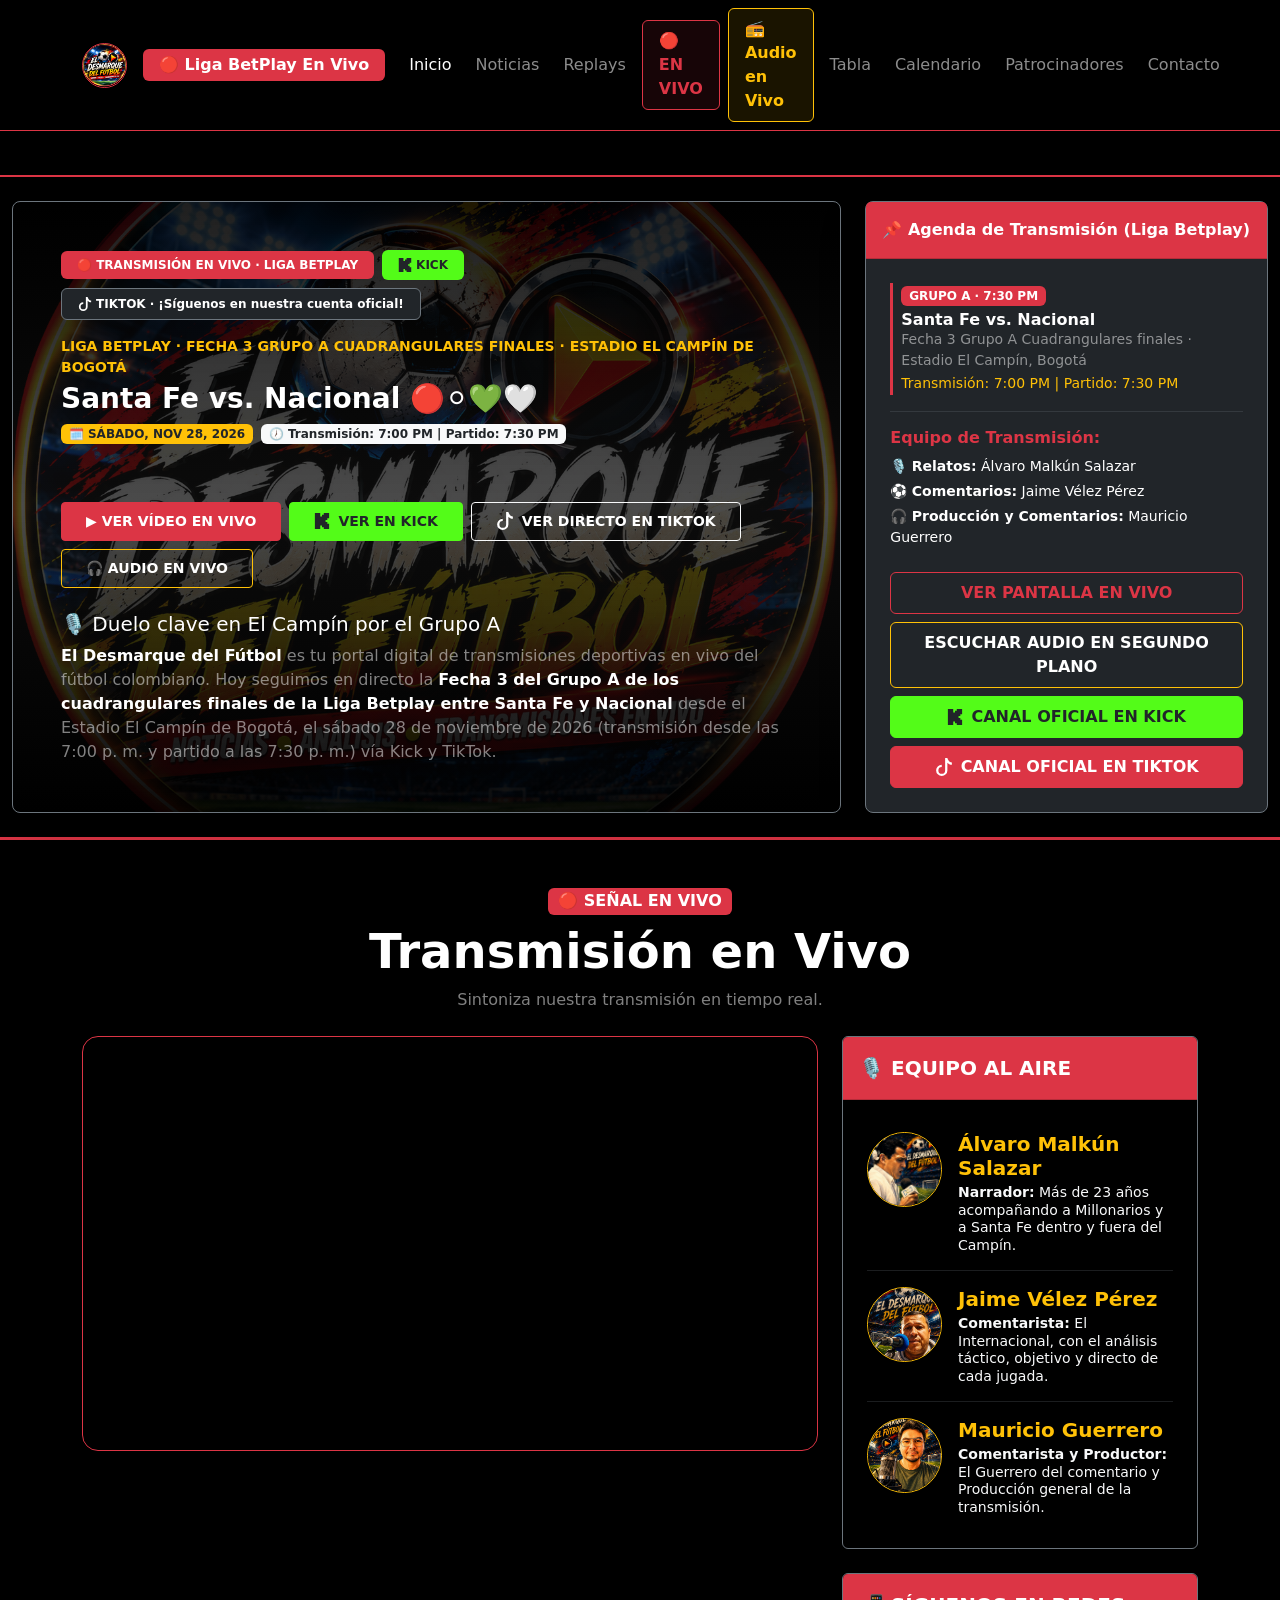
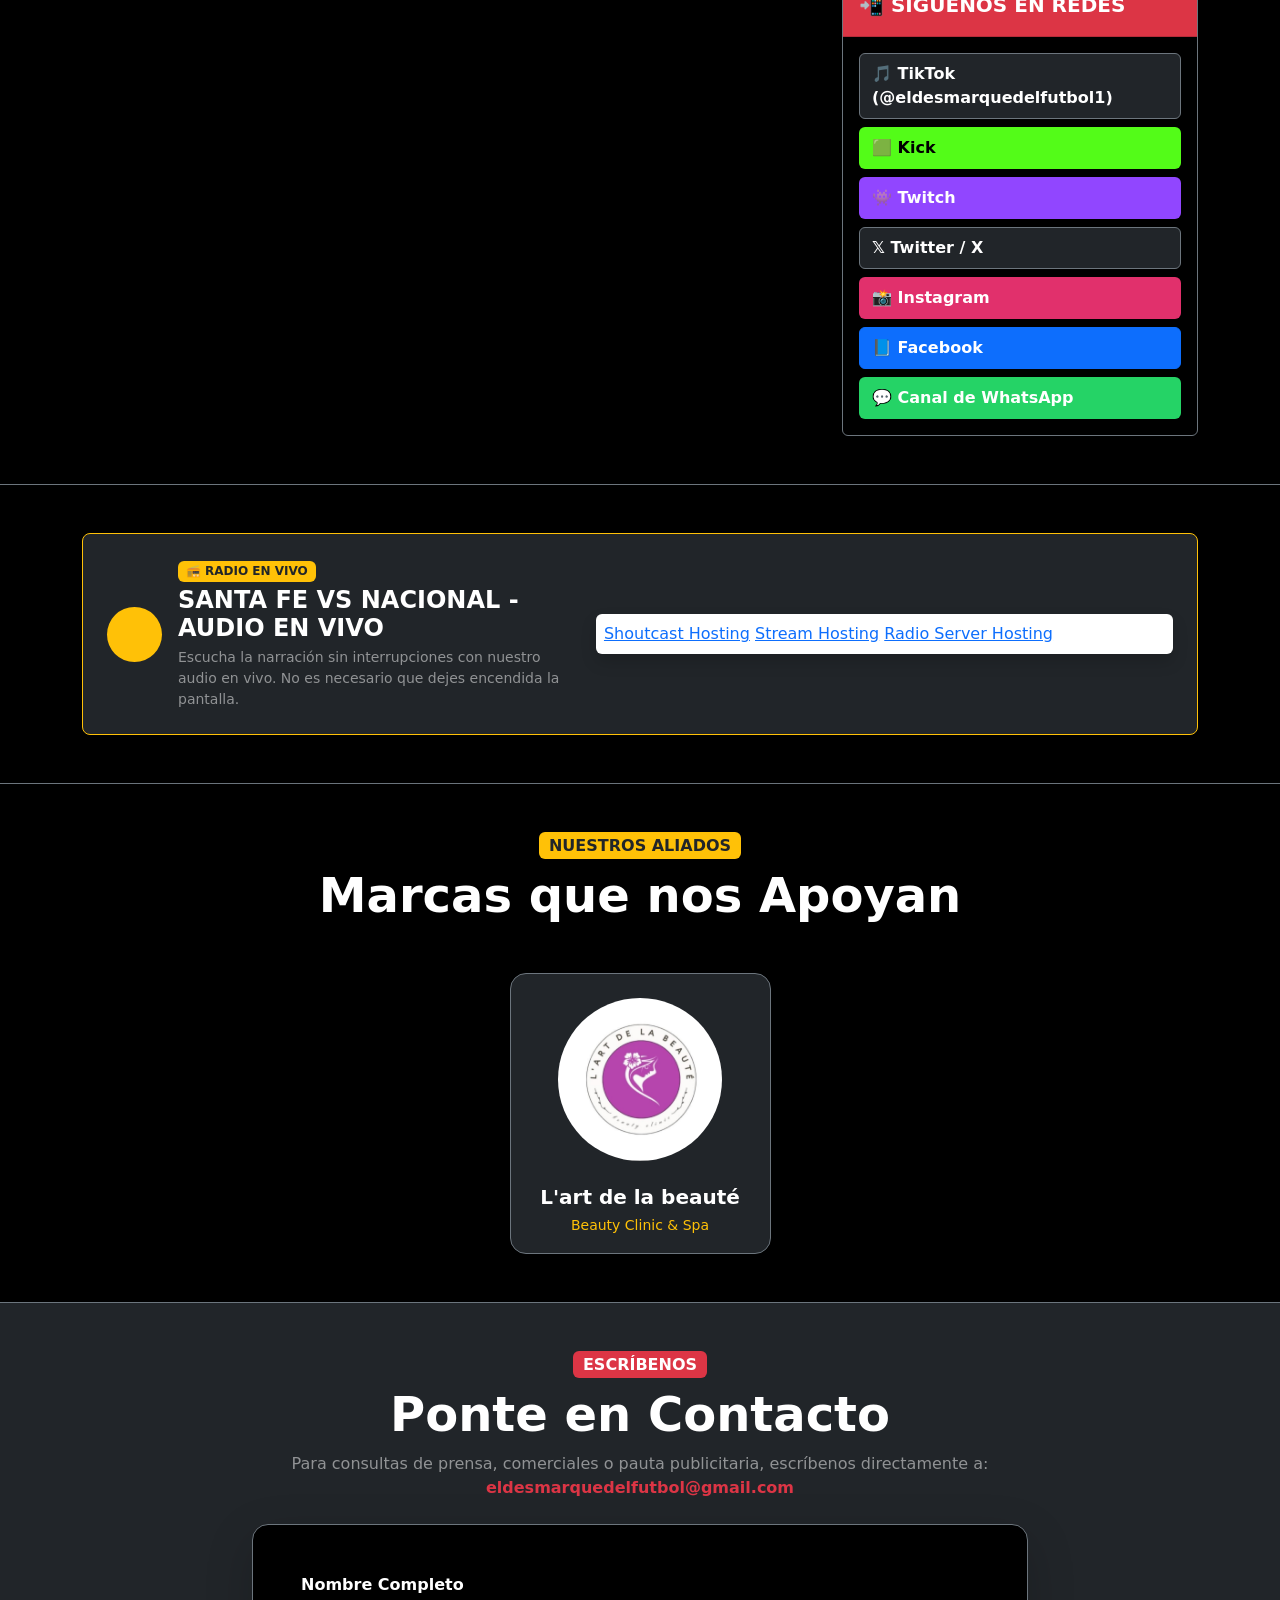
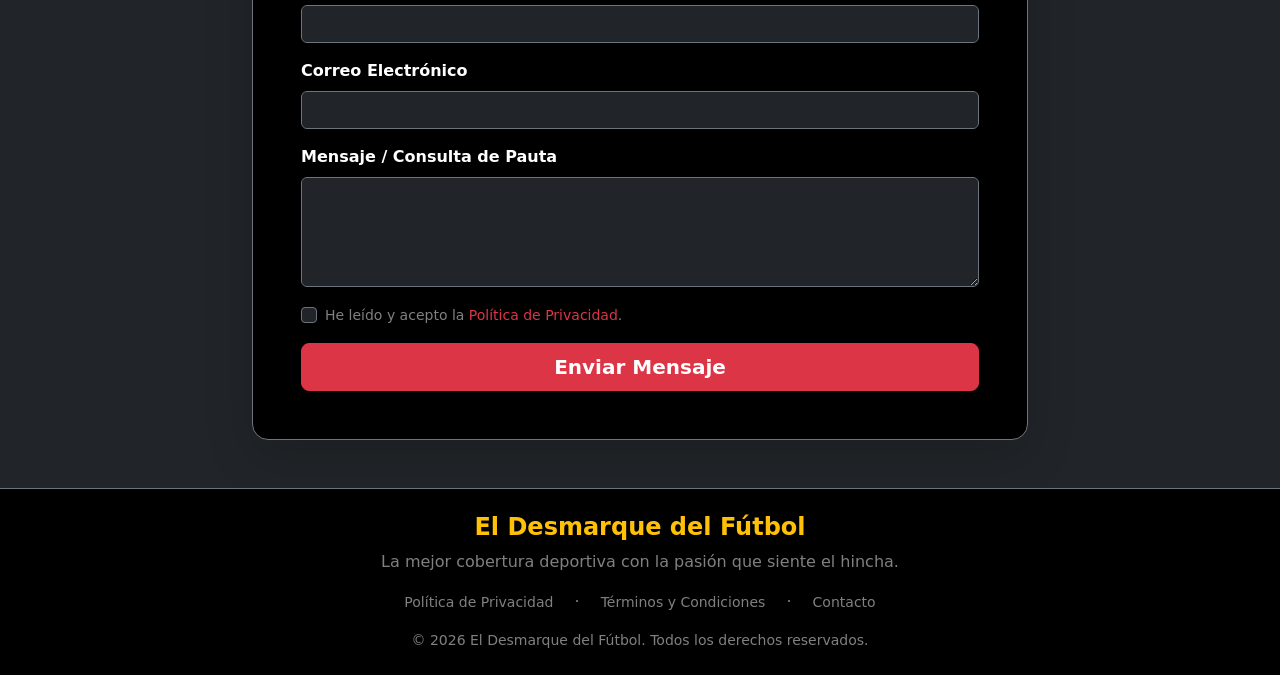
==== commit b040137e: "Update live audio match title in index.html" ====
--- a/index.html
+++ b/index.html
@@ -723,7 +723,7 @@
                     </div>
                     <div>
                         <span class="badge bg-warning text-dark text-uppercase mb-1 fw-bold">📻 Radio En Vivo</span>
-                        <h3 class="h4 fw-bold mb-1 text-white">Millonarios vs América - AUDIO EN VIVO</h3>
+                        <h3 class="h4 fw-bold mb-1 text-white">SANTA FE VS NACIONAL - AUDIO EN VIVO</h3>
                         <p class="small text-white-50 mb-0">Escucha la narración sin interrupciones con nuestro audio en vivo. No es necesario que dejes encendida la pantalla.</p>
                     </div>
                 </div>
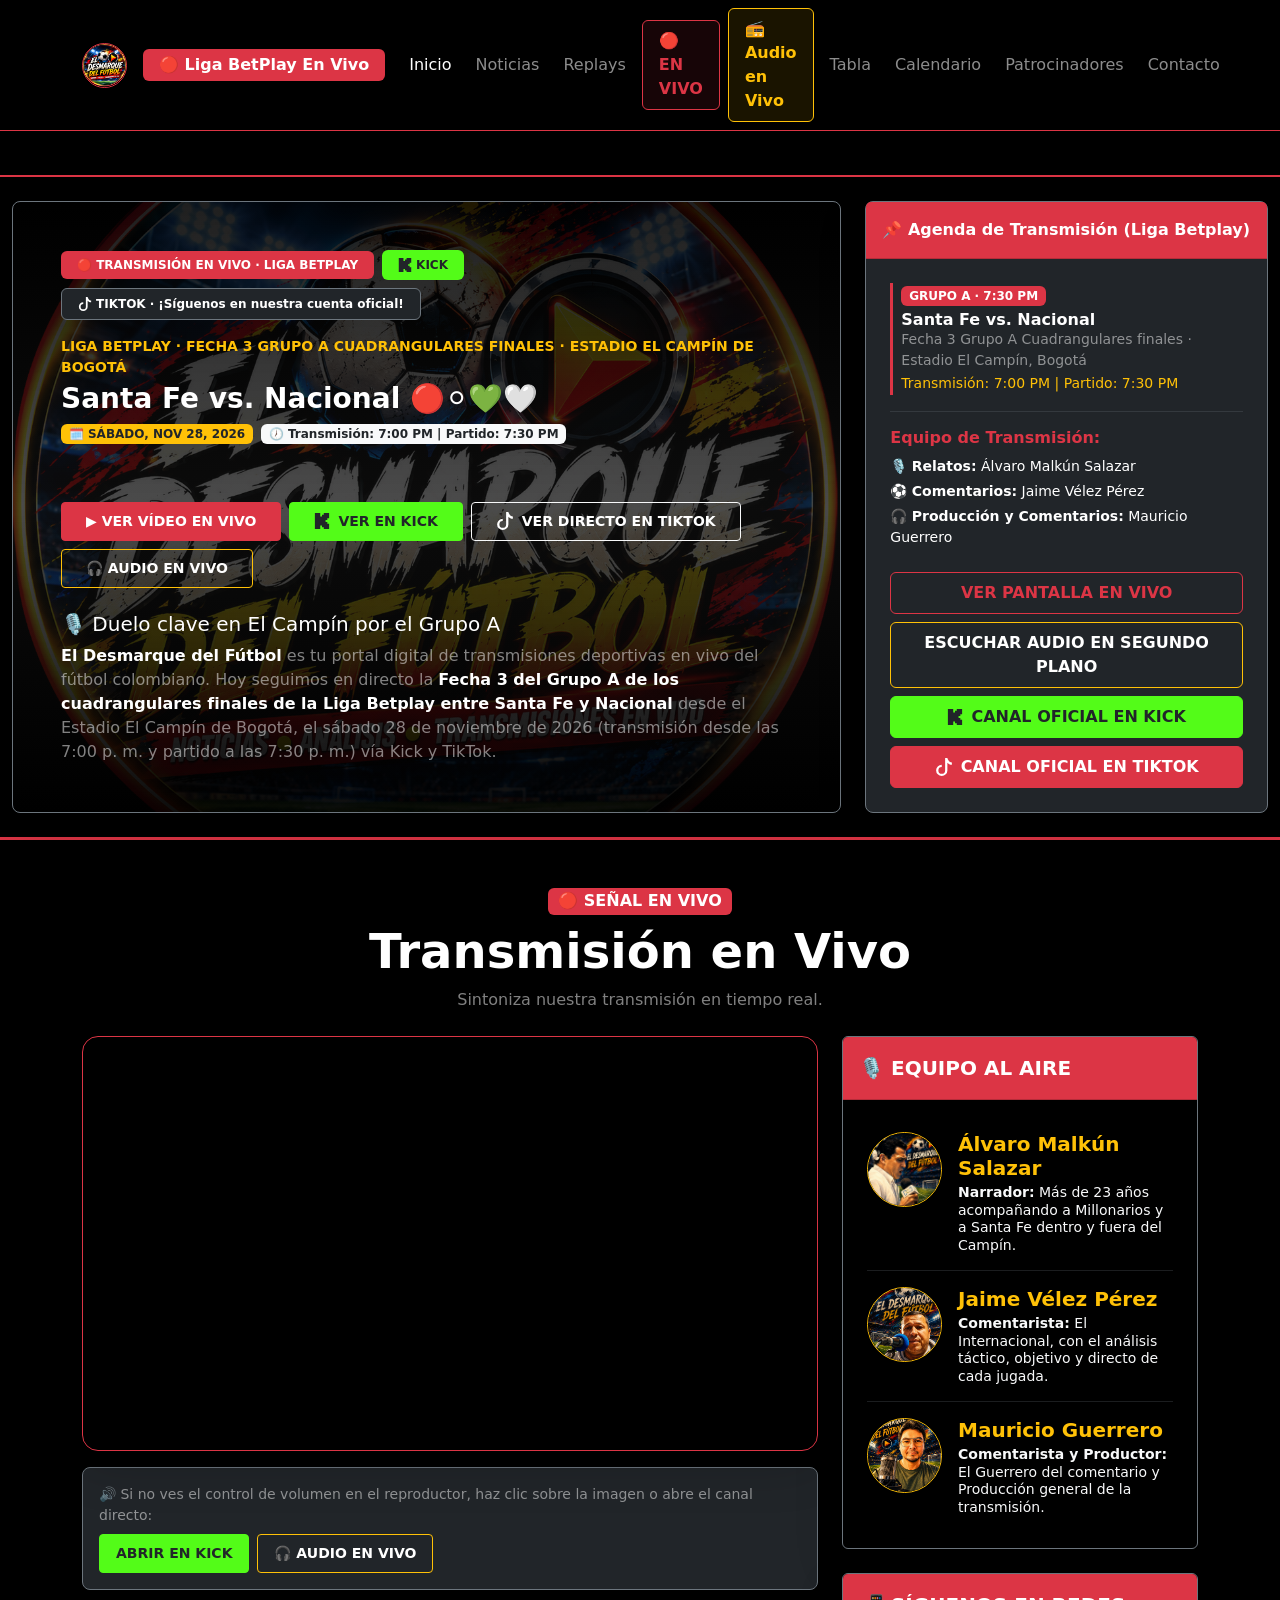
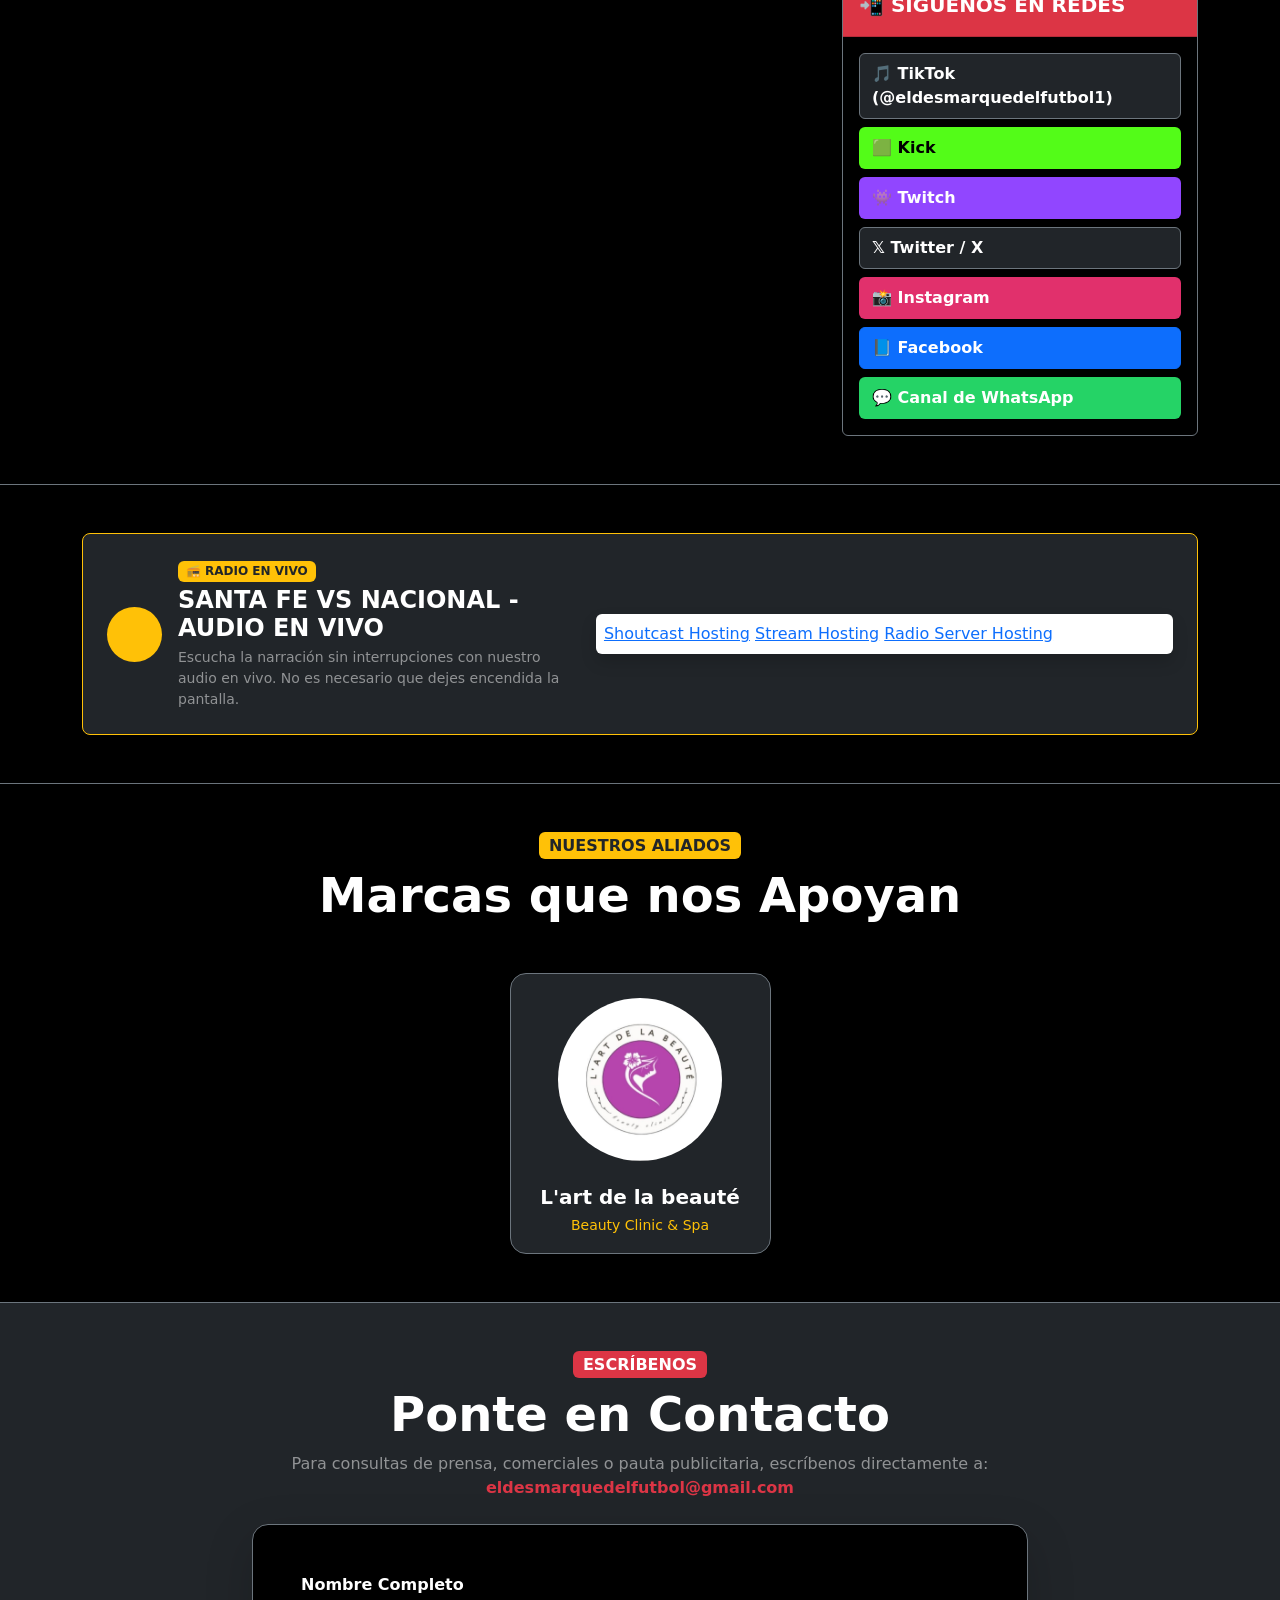
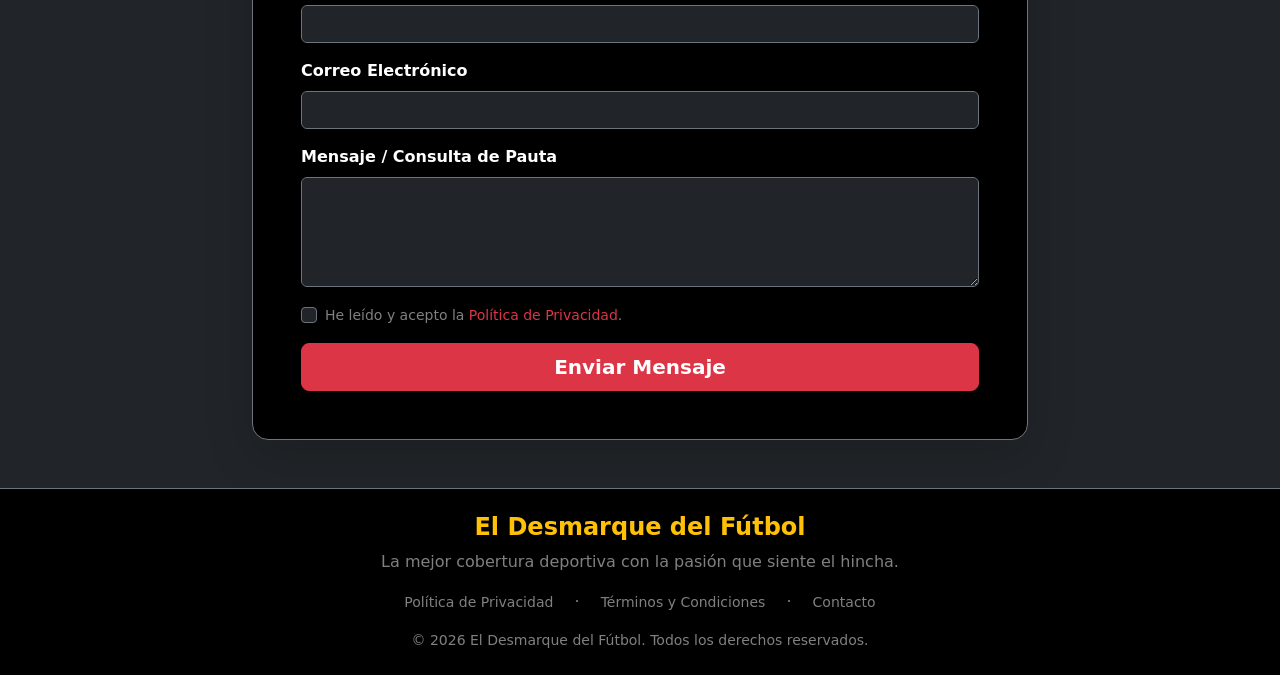
==== commit 2605aac1: "Fix iframe source URL and add audio help section" ====
--- a/index.html
+++ b/index.html
@@ -521,56 +521,45 @@
 </script>
 
 <!-- ==========================================
-
 SECCIÓN DE TRANSMISIÓN EN VIVO CON REPRODUCTOR KICK
-
-=========================================== -->
-
+=========================================== -->
 <section id="transmision" class="py-5 bg-black border-top border-danger border-3">
-
     <div class="container">
-
         <div class="text-center mb-4">
-
             <span class="badge bg-danger fs-6 mb-2">🔴 SEÑAL EN VIVO</span>
-
             <h2 class="display-5 fw-bold text-white">Transmisión en Vivo</h2>
-
             <p class="text-white-50">Sintoniza nuestra transmisión en tiempo real.</p>
-
-        </div>
-
-
+        </div>
 
         <div class="row g-4">
-
             <!-- REPRODUCTOR EMBEBIDO DE KICK -->
-
             <div class="col-lg-8">
-
                 <div class="ratio ratio-16x9 shadow-lg rounded-4 overflow-hidden border border-danger bg-black">
-
                     <iframe 
-
-                        src="https://player.kick.com/eldesmarquedelfutbol?autoplay=true&muted=false" 
-
+                        src="https://player.kick.com/eldesmarquedelfutbol?autoplay=true" 
                         allowfullscreen 
-
                         scrolling="no"
-
                         title="Transmisión en vivo de El Desmarque del Fútbol en Kick"
-
                         allow="autoplay; clipboard-write; encrypted-media; picture-in-picture; web-share"
-
                         style="border:0; width:100%; height:100%;">
-
                     </iframe>
-
-                </div>
-
+                </div>
+
+                <!-- ACCESOS RÁPIDOS Y AYUDA DE AUDIO -->
+                <div class="d-flex flex-wrap align-items-center justify-content-between gap-2 mt-3 p-3 rounded-3 bg-dark border border-secondary">
+                    <small class="text-white-50 mb-0">
+                        🔊 Si no ves el control de volumen en el reproductor, haz clic sobre la imagen o abre el canal directo:
+                    </small>
+                    <div class="d-flex flex-wrap gap-2">
+                        <a href="https://kick.com/eldesmarquedelfutbol" target="_blank" rel="noopener noreferrer" class="btn btn-sm fw-bold text-dark px-3 py-2" style="background-color: #53fc18; border-color: #53fc18;">
+                            ABRIR EN KICK
+                        </a>
+                        <a href="#audio-envivo" class="btn btn-sm btn-outline-warning fw-bold text-white px-3 py-2">
+                            🎧 AUDIO EN VIVO
+                        </a>
+                    </div>
+                </div>
             </div>
-
-
 
             <!-- PANEL REDES Y EQUIPO (DENTRO DE LA MISMA FILA) -->
 
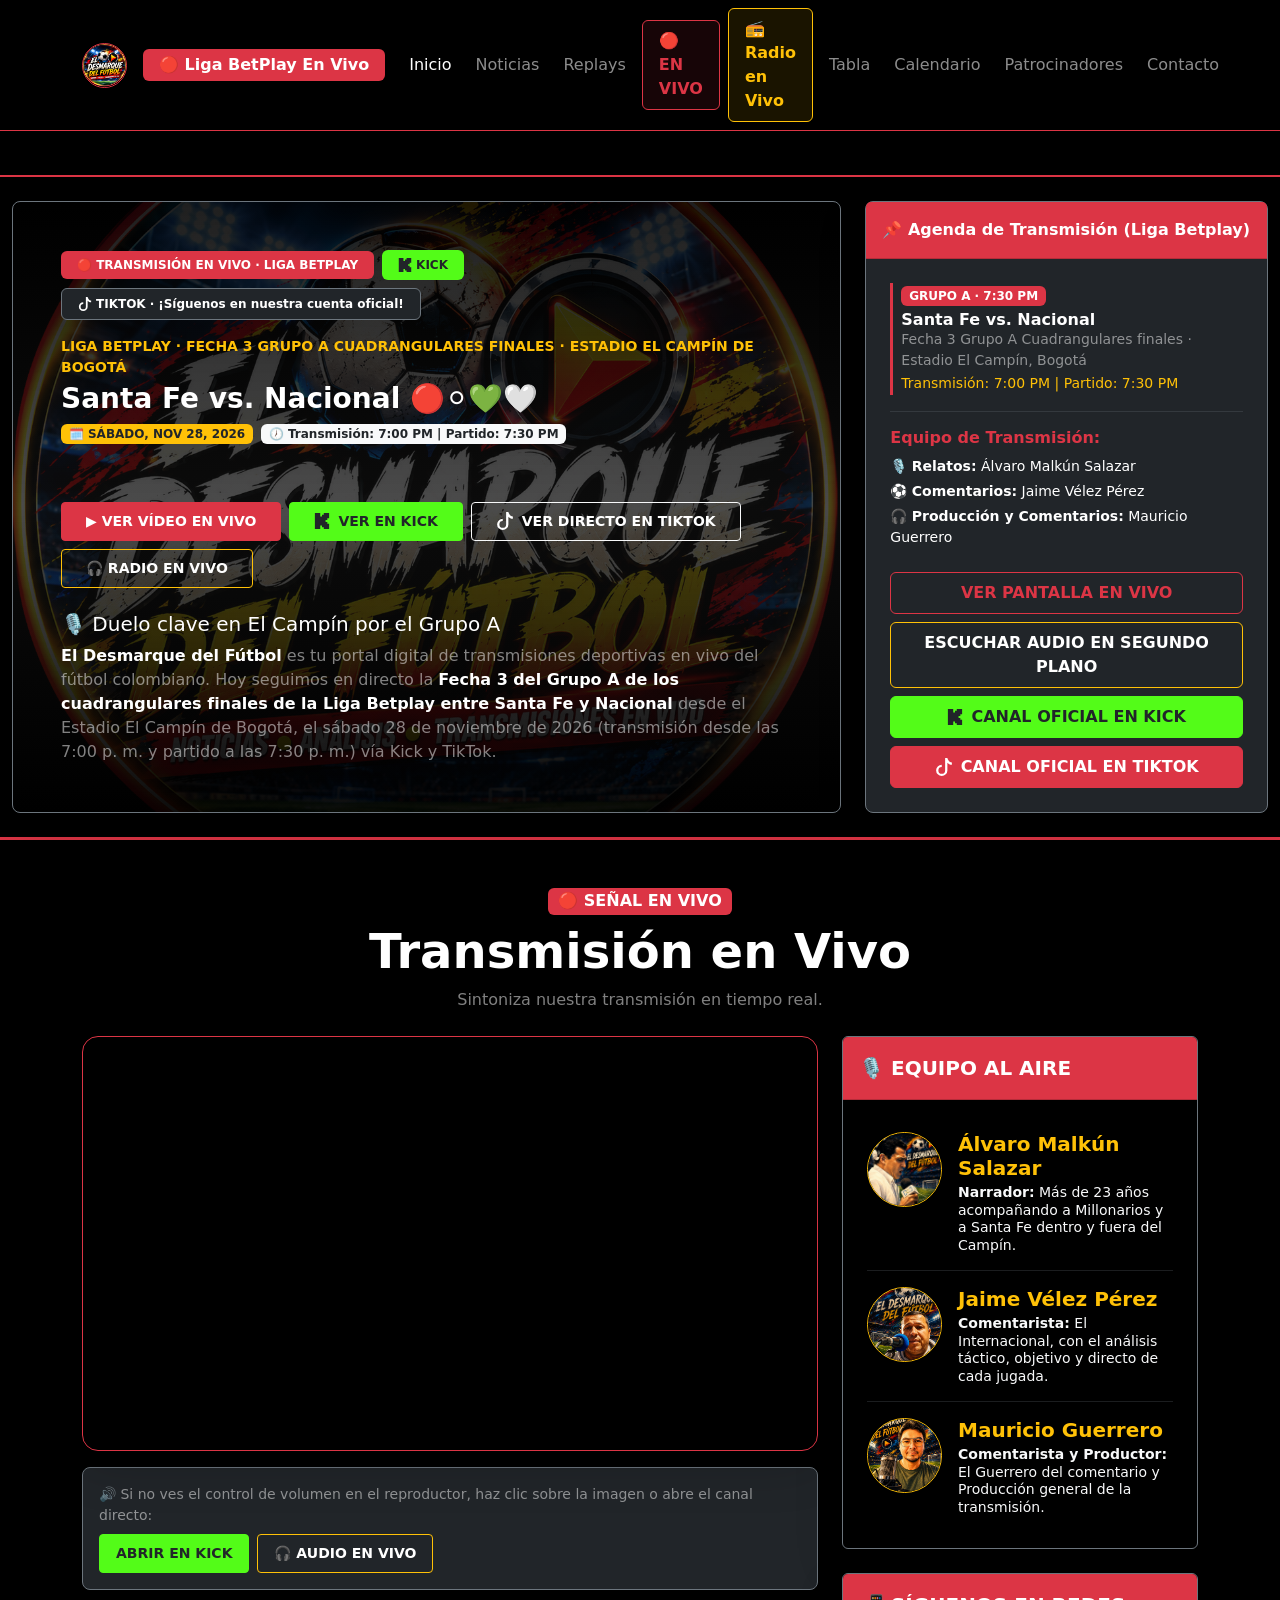
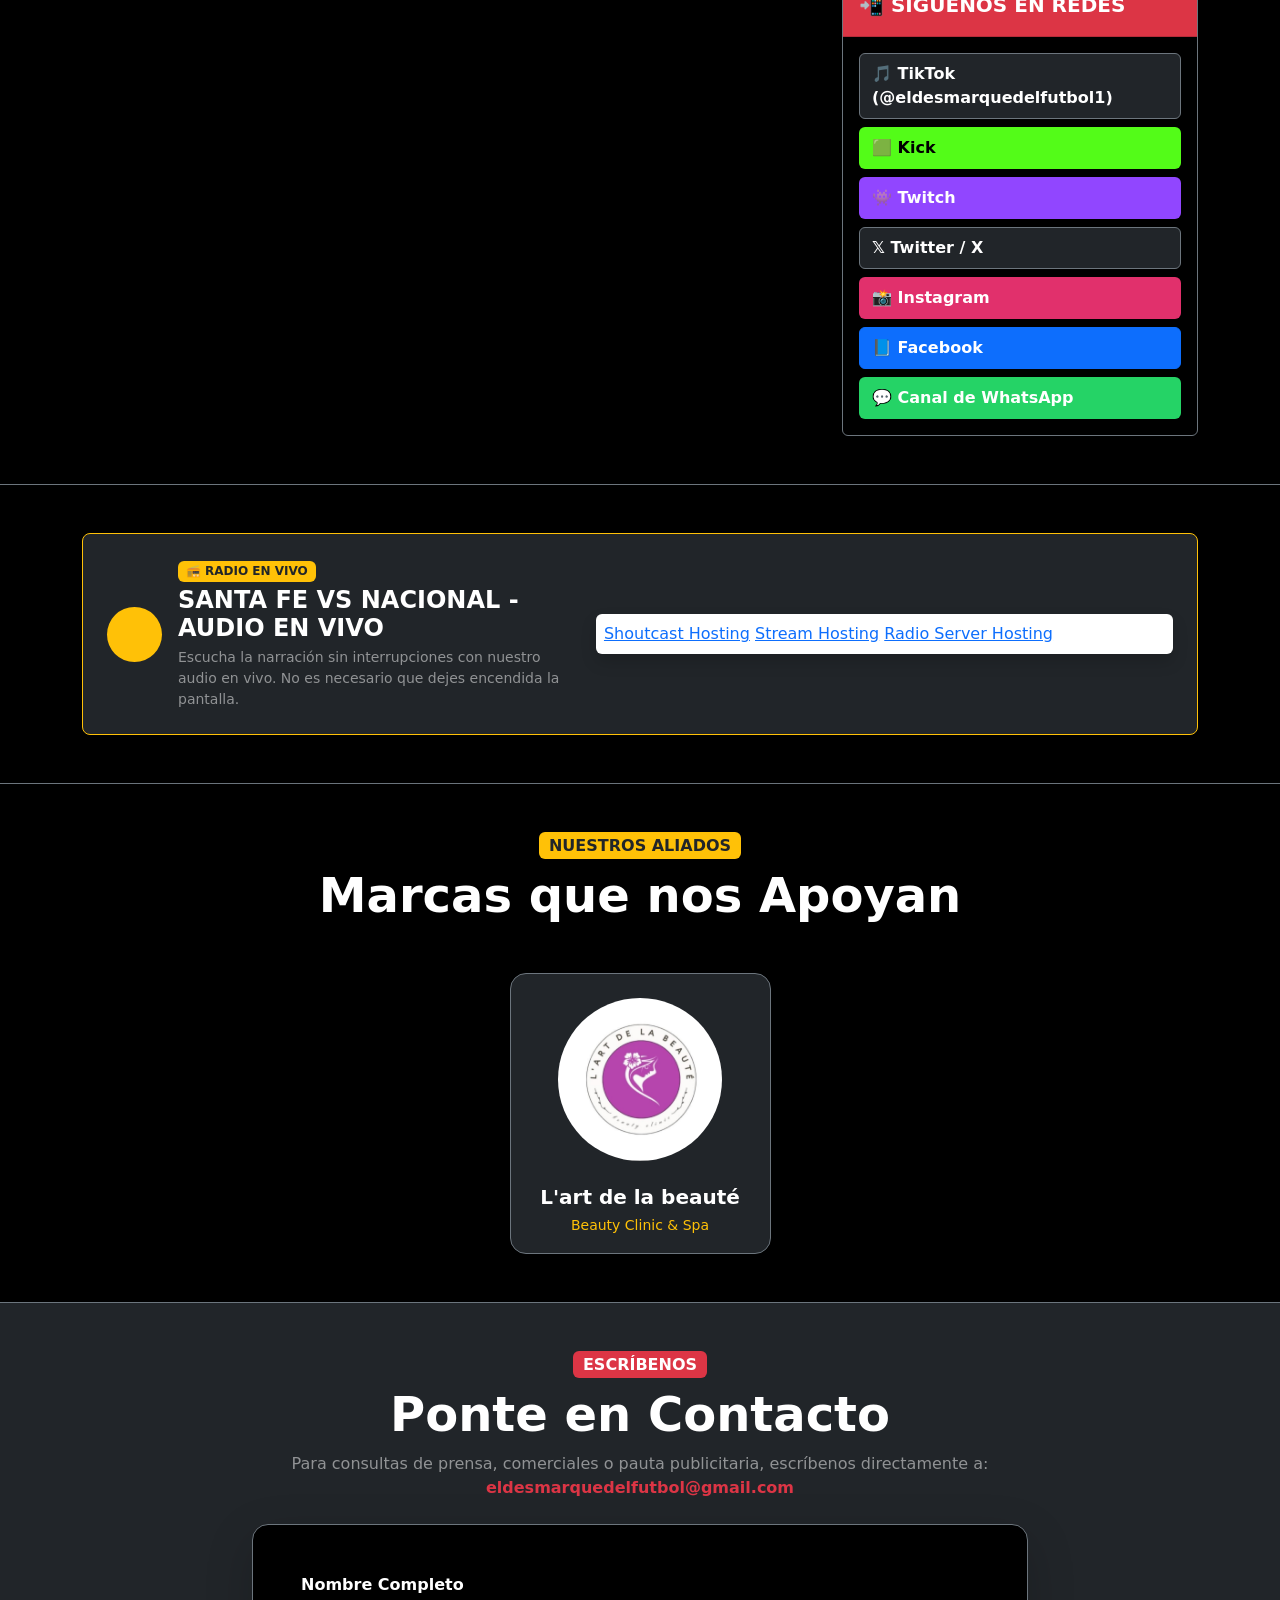
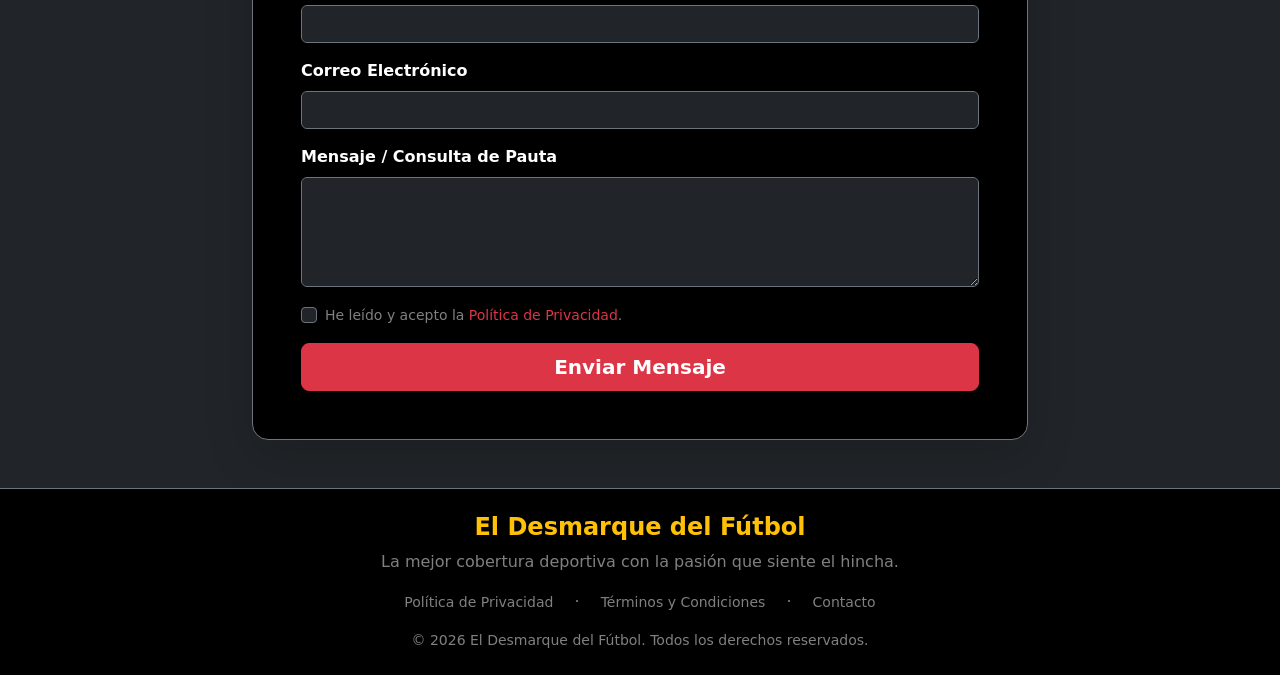
==== commit cea5083a: "Update index.html" ====
--- a/index.html
+++ b/index.html
@@ -210,7 +210,7 @@
                 </li>
                 <li class="nav-item">
                     <a class="nav-link text-warning fw-bold bg-warning bg-opacity-10 rounded px-3 border border-warning" href="index.html#audio-envivo">
-                        📻 Audio en Vivo
+                        📻 Radio en Vivo
                     </a>
                 </li>
                 <li class="nav-item"><a class="nav-link" href="posiciones.html">Tabla</a></li>
@@ -249,7 +249,7 @@
         </a>
         <a href="index.html#audio-envivo" class="text-warning text-decoration-none fw-bold" style="font-size: 0.7rem;">
             <div class="fs-6">📻</div>
-            <span>Audio</span>
+            <span>RadioENVIVO</span>
         </a>
     </div>
 </div>
@@ -402,7 +402,7 @@
                             </a>
                             <!-- Botón de Audio en Vivo -->
                             <a href="#audio-envivo" class="btn btn-outline-warning btn-sm btn-md-lg fw-bold px-3 px-sm-4 py-2 text-white" title="Escuchar la radio en segundo plano">
-                                🎧 AUDIO EN VIVO
+                                🎧 RADIO EN VIVO
                             </a>
                         </div>
 
